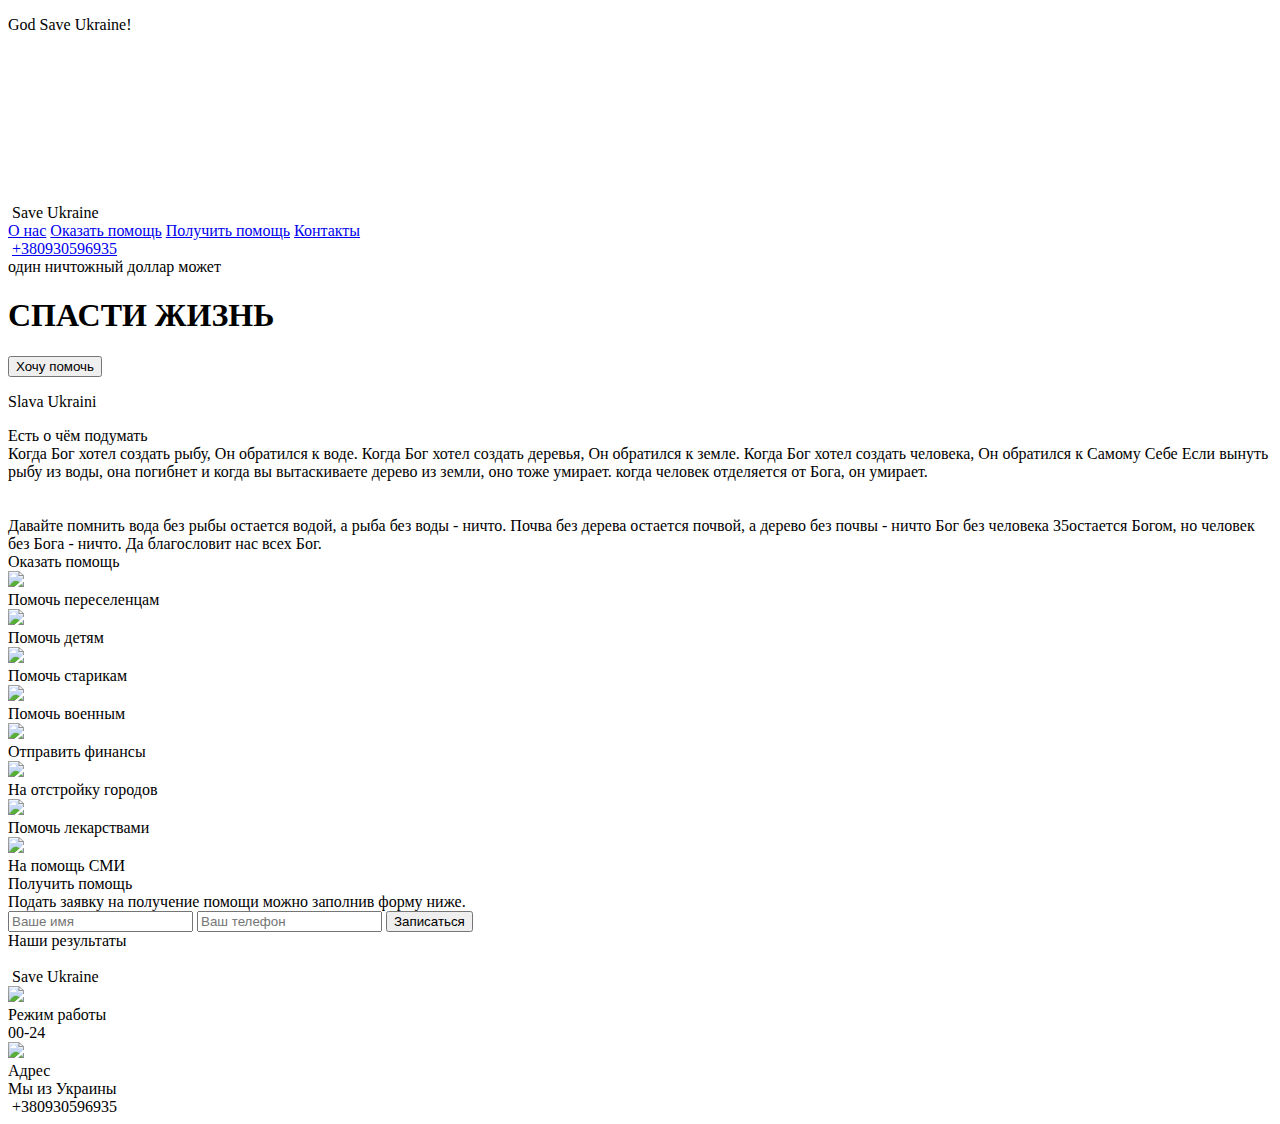
==== index2.html @ a7064a86 "Add files via upload" ====
<!DOCTYPE html>
<html lang="en" dir="ltr">
<head>
    <meta charset="utf-8">
    <link rel="stylesheet" href="css2/master2.css">
    <title>save-ukraine</title>
</head>
<body>
<div class="rectangle">
    <p class="par1">
        God Save Ukraine!
    </p>
</div>
<div id="main">
    <div class="video-media">
        <video class="video" src="img/171124_H1_005.mp4" autoplay muted loop ></video>
    </div>

    <div id="main-container">
        <div id="main-header">
            <div id="main-header-logo">
                <img src="img/logo.png" alt="">
                <span>Save Ukraine</span>
            </div>
            <div id="main-header-menu">
                <a href="#" class="menu-design">О нас</a>
                <a href="#" class="menu-design">Оказать помощь</a>
                <a href="#" class="menu-design">Получить помощь</a>
                <a href="#" class="menu-design">Контакты</a>
            </div>

            <div id="main-header-phone">
                <img src="img/tel.png" alt="">
                <span> <a href="tel:+380930596935">+380930596935</a></span>
            </div>
        </div>
        <div id="main-content">
            <span id="main-items"> один ничтожный доллар может </span>
            <h1 id="main-title">СПАСТИ ЖИЗНЬ</h1>
        </div>
        <button id="main-button"> Хочу помочь</button>
    </div>
    <div class="circle">
        <p id="slava-ukraini">Slava Ukraini</p>
    </div>
</div>




<div id="about">
    <div id="about-container">
        <div class="about-item">
            <div class="header" id="about-header">Есть о чём подумать</div>
            <div class="about-text"> Когда Бог хотел создать рыбу, Он обратился к воде.
                Когда Бог хотел создать деревья, Он обратился к земле.
                Когда Бог хотел создать человека, Он обратился к Самому Себе
                Если вынуть рыбу из воды, она погибнет и когда вы вытаскиваете дерево из земли, оно тоже умирает.
                когда человек отделяется от Бога, он умирает.
            </div>
        </div>
        <div class="about-item">
            <div class="about-item-image">
                <img src="img/about1.png" alt="">
            </div>
        </div>
        <div class="about-item">
            <div class="about-item-image">
                <img src="img/about3.png" alt="">
            </div>
        </div>
        <div class="about-item">
            <div class="about-text"> Давайте помнить вода без рыбы остается водой, а рыба без воды - ничто.
                Почва без дерева остается почвой, а дерево без почвы - ничто
                Бог без человека 35остается Богом, но человек без Бога - ничто.
                Да благословит нас всех Бог.
            </div>
        </div>
    </div>
</div>

<div id="services">
    <div id="services-container">
        <div id="services-title" class="header"> Оказать помощь</div>
        <div id="service-items">
            <div class="service-items">
                <div class="service-item-image"><img src="img/ser1.png"></div>
                <div class="service-item-text">Помочь переселенцам</div>
            </div>
            <div class="service-items-bg">
                <div class="service-item-image"><img src="img/ser2.png"></div>
                <div class="service-item-text">Помочь детям</div>
            </div>
            <div class="service-items">
                <div class="service-item-image"><img src="img/ser3.png"></div>
                <div class="service-item-text">Помочь старикам</div>
            </div>
            <div class="service-items-bg">
                <div class="service-item-image"><img src="img/ser4.png"></div>
                <div class="service-item-text">Помочь военным</div>
            </div>
            <div class="service-items-bg">
                <div class="service-item-image"><img src="img/ser5.png"></div>
                <div class="service-item-text">Отправить финансы</div>
            </div>
            <div class="service-items">
                <div class="service-item-image"><img src="img/ser6.png"></div>
                <div class="service-item-text">На отстройку городов</div>
            </div>
            <div class="service-items-bg">
                <div class="service-item-image"><img src="img/ser7.png"></div>
                <div class="service-item-text">Помочь лекарствами</div>
            </div>
            <div class="service-items">
                <div class="service-item-image"><img src="img/ser8.png">
                </div>
                <div class="service-item-text">На помощь СМИ
                </div>
            </div>
        </div>
    </div>
</div>
<div id="reserve">
    <div id="reserve-container">
        <div id="reserve-title" class="header">Получить помощь</div>
        <div id="reserve-description"> Подать заявку на получение помощи можно заполнив форму ниже.</div>
        <form action="" id="reserve-forma">
            <input type=".." placeholder="Ваше имя">
            <input type=".." placeholder="Ваш телефон">
            <button class="button">Записаться</button>
        </form>
    </div>
</div>
<div id="foto">
    <div id="foto-container">
        <div id="foto-title" class="header">Наши результаты</div>
        <div id="foto-images">
            <img src="img/foto1.png" alt="">
            <img src="img/foto5.png" alt="">
            <img src="img/foto3.png" alt="">
            <img src="img/foto4.png" alt="">
        </div>
    </div>
</div>
<div id="footer">
    <div id="footer-container">
        <div id="footer-header">
            <div id="footer-header-logo">
                <img src="img/logo2.png" alt="">
                <span>Save Ukraine</span>
            </div>
        </div>
            <div id="footer-time">
                <div id=footer-time-image>
                    <img src="img/png-clock.png">
                </div>
                <div id="footer-time-text">
                    <div id="footer-time-text-title">Режим работы</div>
                    <div id="footer-time-text-descrip">00-24</div>
                </div>
            </div>
        <div id="footer-adress">
            <div id=footer-adress-image>
                <img src="img/png-adres.png">
            </div>
            <div id="footer-adress-text">
                <div id="footer-adress-text-title">Адрес</div>
                <div id="footer-adress-text-descrip">Мы из Украины</div>
            </div>
        </div>
            <div id="footer-header-phone">
                <img src="img/tel2.png" alt="">
                <span>+380930596935</span>
            </div>
    </div>
</div>
</body>
</html>
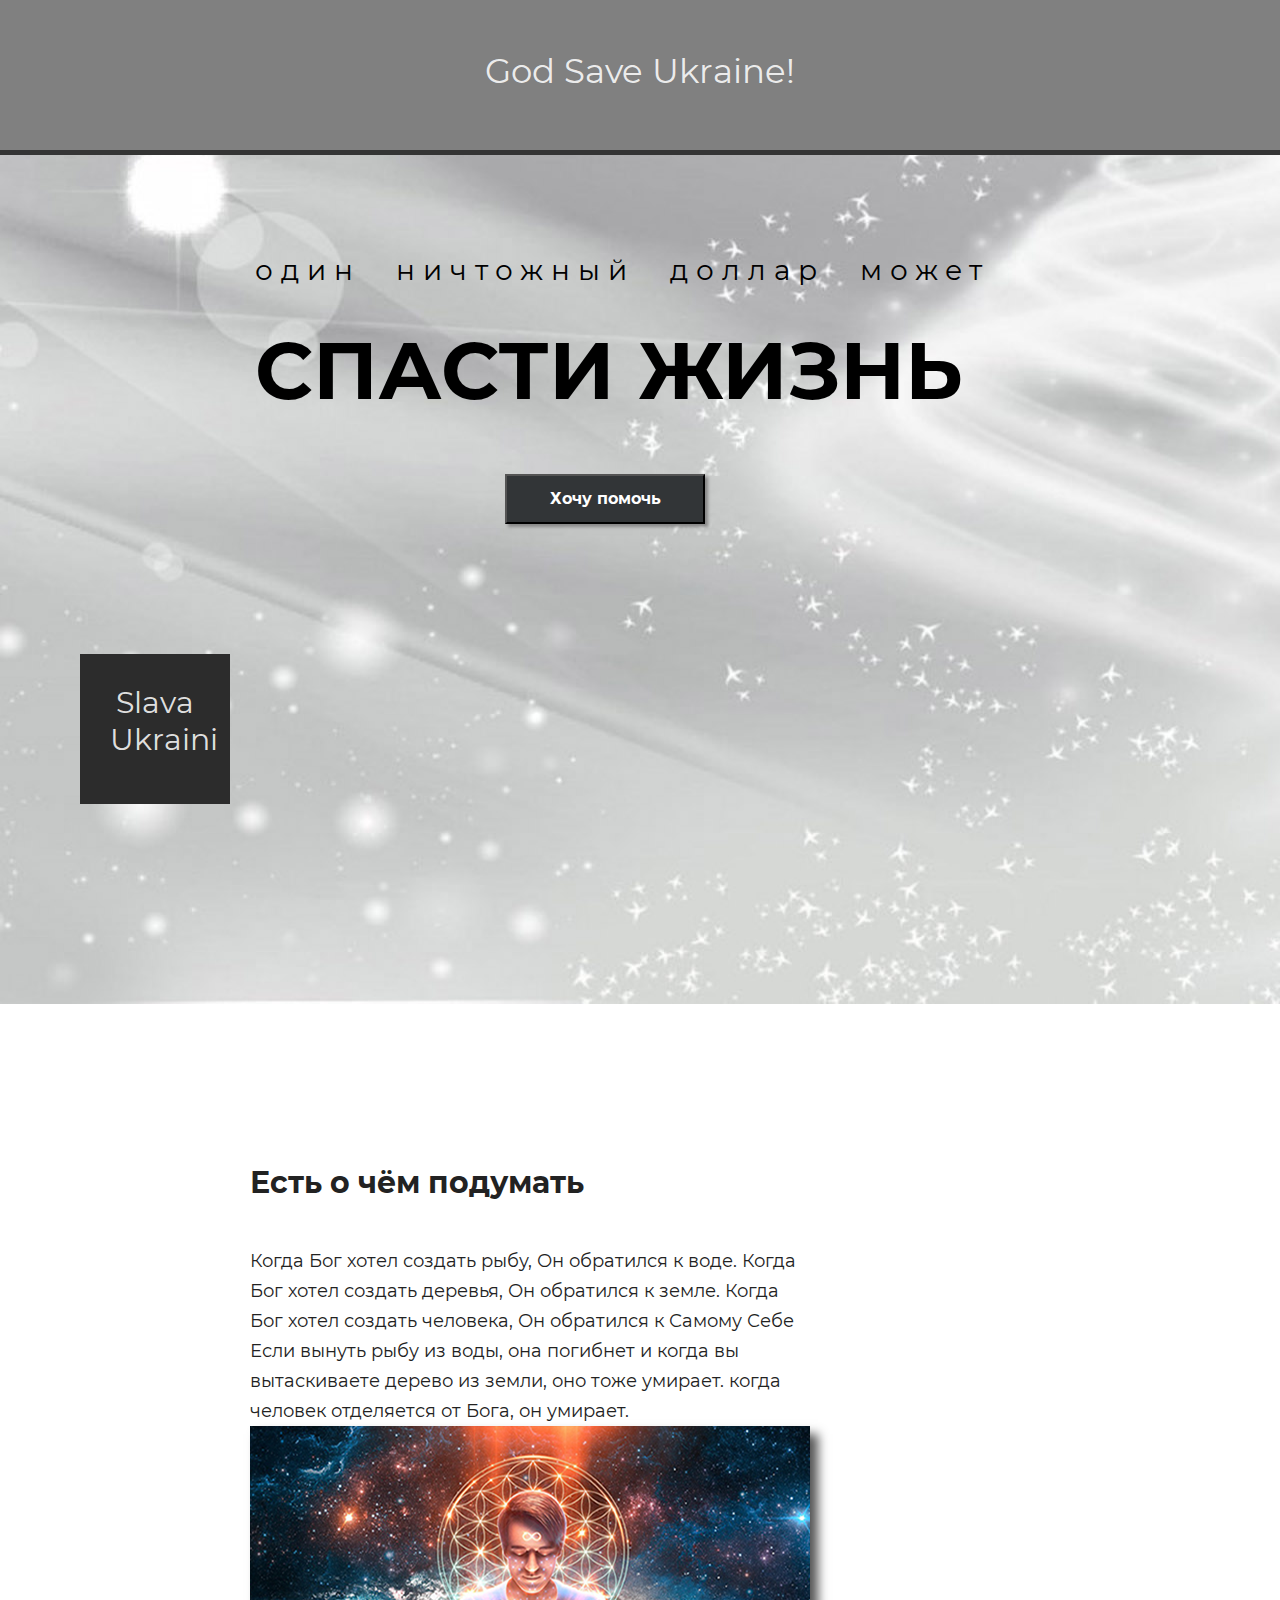
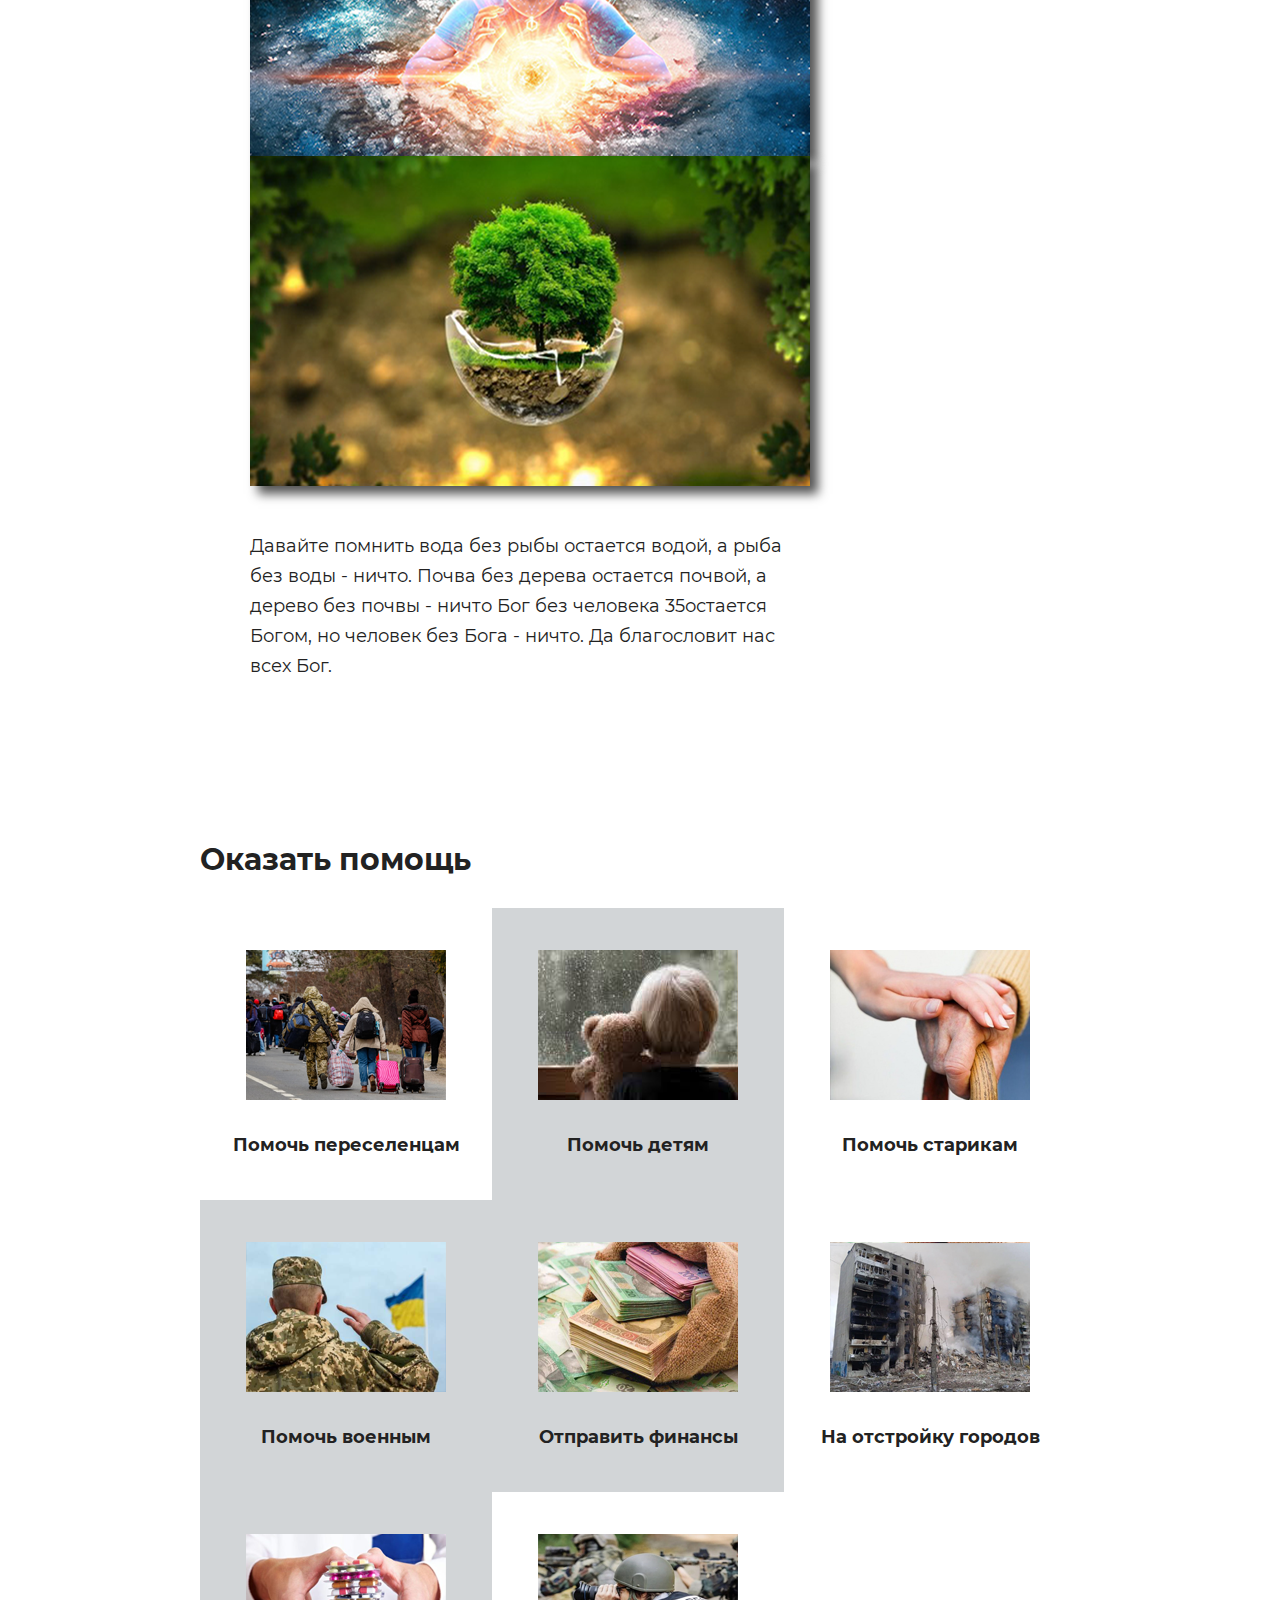
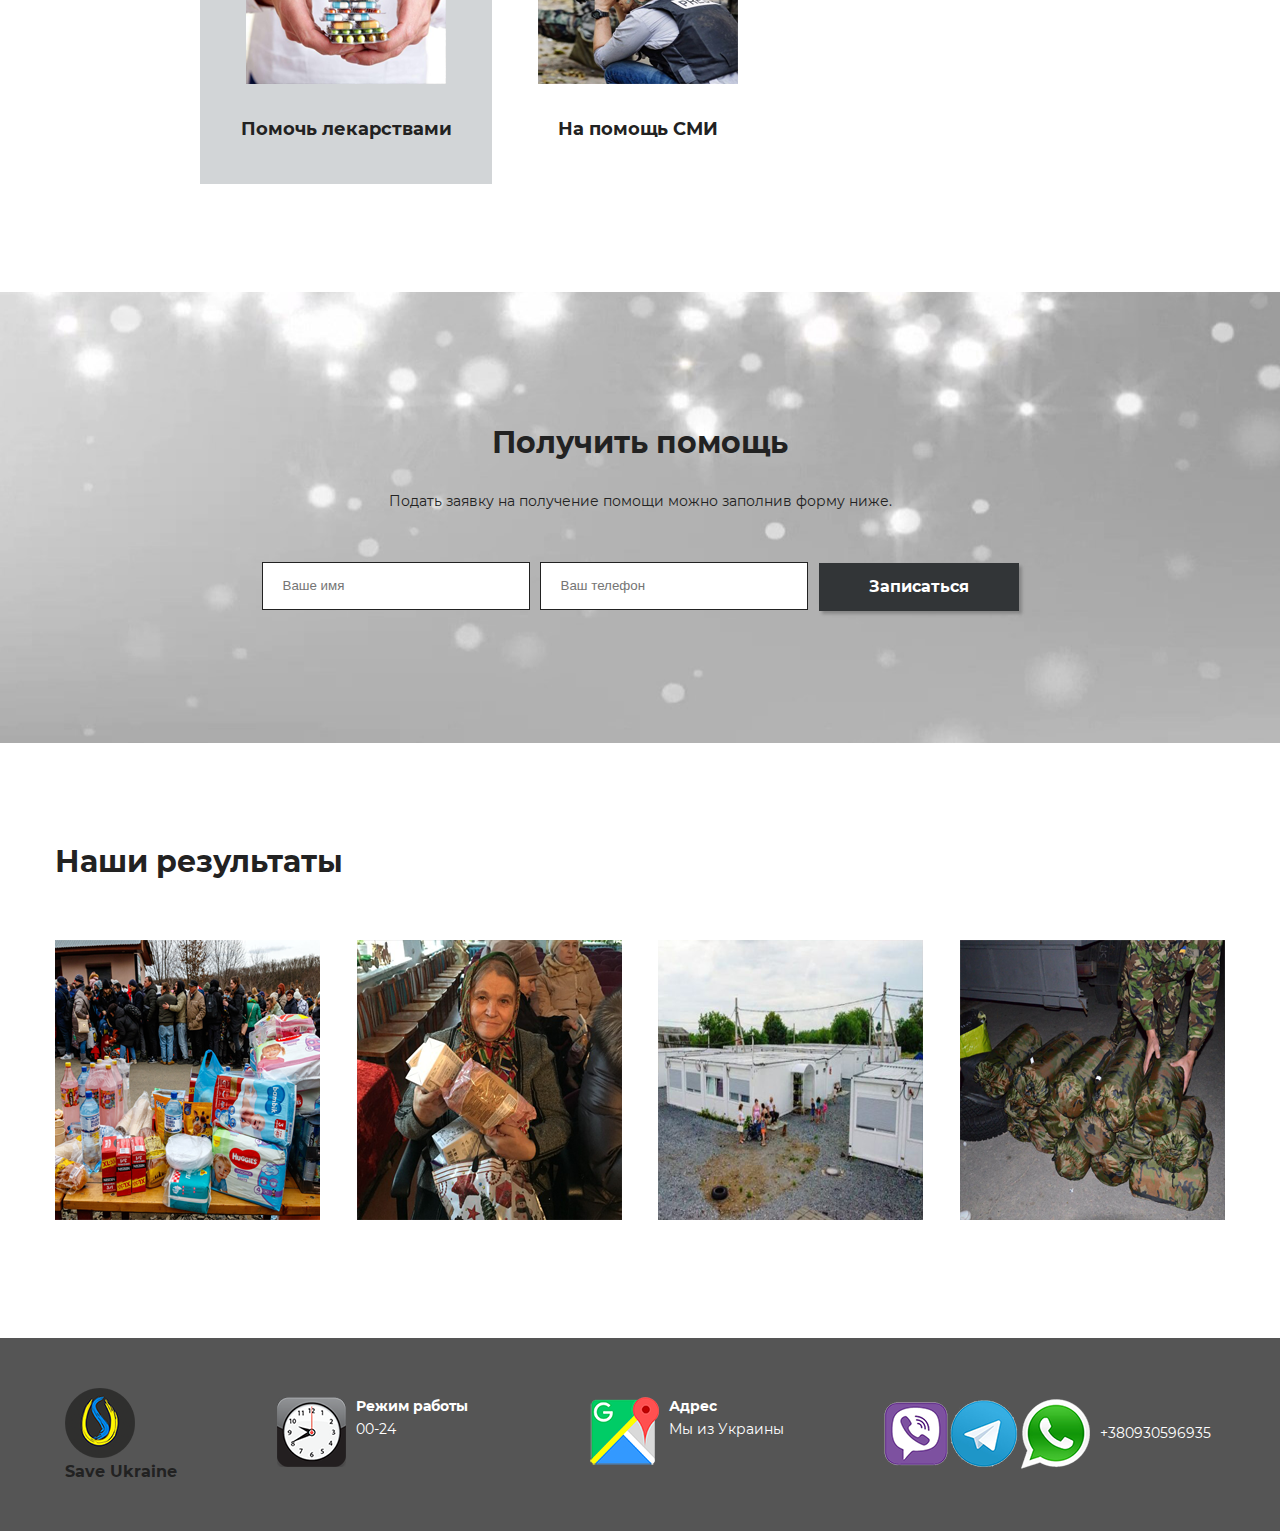
==== commit 8b1f220e: "123" ====
--- a/index2.html
+++ b/index2.html
@@ -12,10 +12,6 @@
     </p>
 </div>
 <div id="main">
-    <div class="video-media">
-        <video class="video" src="img/171124_H1_005.mp4" autoplay muted loop ></video>
-    </div>
-
     <div id="main-container">
         <div id="main-header">
             <div id="main-header-logo">
--- a/css2/master2.css
+++ b/css2/master2.css
@@ -0,0 +1,413 @@
+@font-face {
+  font-family: Monserrat;
+  src: url("../fonts/Montserrat-Regular.ttf");
+}
+@font-face {
+  font-family: Monserrat-Bold;
+  src: url("../fonts/Montserrat-Bold.ttf");
+}
+
+body {
+  margin: 0;
+  padding: 0;
+  font-family: Monserrat, sans-serif;
+}
+.rectangle {
+  width: 100%;
+  height: 150px;
+  background-color:grey;
+  border-bottom: 5px solid rgb(52, 52, 52);
+
+  position: absolute;
+  top: -150px;
+  transition: top 0.5s ease-in;
+  animation: render 3s ease-in-out infinite;
+}
+
+.rectangle:hover {
+  top: 0;
+}
+
+.par1{
+  font-size: 34px;
+  color:rgba(255, 255, 255, 0.87);
+  text-align: center;
+  margin: 50px;
+}
+
+@keyframes render {
+  0% {background-color:grey;}
+  50% {background-color: rgb(80, 181, 252);
+  }
+  100% {background-color:grey;}
+}
+
+#main {
+  background:url("../img/bg.jpg");
+  background-size: 1920px 100%;
+  background-position:center;
+}
+
+#main-container {
+  max-width: 1170px;
+  margin: 0 auto;
+}
+
+#main-header{
+  display: flex;
+  align-items: center;
+  padding-top: 43px;
+}
+
+#main-header-logo span {
+  font-size: 18px;
+  color: #222222;
+  margin-left: 10px;
+
+}
+
+#main-header-logo span,#main-header-logo img {
+  vertical-align:middle;
+}
+
+#main-header-menu {
+  margin-left: 90px;
+}
+
+#main-header-menu a.menu-design {
+  font-size: 14px;
+  color: #222222;
+  font-family: Monserrat-Bold, sans-serif;
+  margin-right: 20px;
+  padding: 5px 10px;
+  text-decoration: none;
+}
+
+#main-header-menu a.menu-design:hover{
+  border-bottom: 2px solid #222222;
+}
+
+#main-header-phone{
+  margin-left: 65px;
+}
+
+#main-header-phone span a {
+  font-size: 18px;
+  color: black;
+  margin-right: 5px;
+}
+
+#main-header-phone span,#main-header-phone img {
+  vertical-align:middle;
+}
+
+#main-content{
+  margin-top: 180px;
+  margin-left: 200px;
+}
+
+
+#main-title{
+  font-size: 80px;
+  color: black;
+  font-family: Monserrat-Bold, sans-serif;
+  margin-top: 35px;
+}
+
+#main-items{
+  font-size: 28px;
+  letter-spacing: 8px;
+  word-spacing: 20px;
+}
+
+#main-button{
+  background: #323537;
+  width:200px;
+  height: 50px;
+  box-shadow:3px 3px 3px #888888;
+  margin-left:450px;
+  margin-top: 1px;
+  font-family: Monserrat-Bold, sans-serif;
+  color: white;
+  font-size: 16px;
+  margin-bottom: 300px;
+}
+
+.button{
+  background: #323537;
+  border: 1px solid #323537;
+  width:200px;
+  height: 50px;
+  box-shadow:3px 3px 3px #888888;
+  margin-left:300px;
+  margin-top: 1px;
+  font-family: Monserrat-Bold, sans-serif;
+  color: white;
+  font-size: 16px;}
+
+.circle {
+  width: 150px;
+  height: 150px;
+  background-color:rgb(44, 44, 44);
+  position:relative;
+  top: -200px;
+  right: -80px;
+
+  animation: render1 18s ease-in-out infinite;}
+
+@keyframes render1 {
+  0% {top: -200px; right: -80px;
+    background-color:rgb(44, 44, 44);}
+
+  25% {top: -200px; right: -1200px;
+    background-color: rgb(78, 143, 232);
+    border-radius: 50%;}
+
+  50% {
+    top: -100px;
+    right: -1200px;
+    background-color: rgb(225, 172, 0);
+    border-radius: 100%;}
+
+  75% {
+    top: -100px; right: -80px;
+    background-color: rgb(131, 185, 255);
+    border-radius: 50%;}
+}
+
+#slava-ukraini {
+  font-size: 30px;
+  color:rgba(255, 255, 255, 0.87);
+  text-align:center;
+  padding: 30px;}
+
+
+.header {
+  font-size: 30px;
+  font-family: Monserrat-Bold, sans-serif;
+  color: #222222;
+}
+
+#about{
+  margin-top: 160px;
+  margin-bottom: 160px;
+}
+
+#about-container{
+  max-width: 1170px;
+margin-left: 250px;
+  display: flex;
+  flex-wrap: wrap;
+  justify-content: space-between;
+
+}
+#about-container .about-item {
+
+  max-width: 560px;
+
+
+
+}
+#about-header{
+  margin-bottom: 40px;
+  color: #222222;
+
+}
+
+#about-container .about-item .about-text {
+  font-size: 18px;
+  color: #222222;
+  line-height:30px;
+  margin-top: 45px;
+}
+
+#about-container .about-item .about-item-image{
+  max-height:330px;
+  box-shadow: 8px 8px 10px #555555;
+}
+
+#services {
+  margin-bottom: 108px;
+}
+
+#services-container {
+  max-width: 1170px;
+  margin: 0;
+  margin-left: 200px;
+}
+
+#services-title {
+  margin-bottom: 30px;
+  margin-left: 0;
+}
+
+#service-items {
+  display: flex;
+  flex-wrap: wrap;
+}
+
+#service-items .service-items {
+  width: 292px;
+  height: 292px;
+  display: flex;
+  justify-content: center;
+  align-items: center;
+  flex-direction: column;
+}
+
+#service-items .service-items-bg {
+  width: 292px;
+  height: 292px;
+  display: flex;
+  justify-content: center;
+  align-items: center;
+  flex-direction: column;
+}
+
+#service-items .service-items-bg {
+  background: #d2d5d7;
+}
+
+#service-items .service-items .service-item-text {
+  font-size: 18px;
+  color: #222222;
+  font-family: Monserrat-Bold, sans-serif;
+  line-height: 23px;
+  text-align: center;
+  margin-top: 30px;
+}
+
+#service-items .service-items-bg .service-item-text {
+  font-size: 18px;
+  color: #222222;
+  font-family: Monserrat-Bold, sans-serif;
+  line-height: 23px;
+  text-align: center;
+  margin-top: 30px;
+}
+
+.service-items a.service-item-text:hover{
+  border-bottom: 1px solid #222222;
+}
+
+#reserve{
+  background-image:url("../img/bg-forma.png");
+  background-size: 1920px 500px;
+  background-position: center;
+  padding-top: 132px;
+  padding-bottom: 132px;
+}
+
+#reserve-container {
+  max-width: 1170px;
+  margin: 0 auto;
+}
+#reserve-title {
+  margin-bottom: 30px;
+  text-align: center;
+}
+#reserve-description {
+  font-size: 14px;
+  color: #222222;
+  line-height: 21px;
+  text-align: center;
+  max-width: 530px;
+  margin: 0 auto;
+}
+#reserve-forma{
+  margin-top: 50px;
+
+}
+#reserve-forma input{
+  width: 268px;
+  height: 48px;
+  background-color: white;
+  border-style: solid;
+  border-width: 1px;
+  border-color: #222222;
+  padding: 20px;
+  box-sizing: border-box;
+  margin-right: 10px;
+}
+
+#reserve-forma button{
+  height: 48px;
+  margin-left: 1px;
+}
+
+#reserve-forma {
+  display: flex;
+  justify-content: center;
+}
+
+#foto {
+  margin-top: 100px;
+  margin-bottom: 118px;
+}
+
+#foto-container {
+  max-width: 1170px;
+  margin: 0 auto;
+}
+
+#foto-title {
+  margin-bottom: 60px;
+}
+
+#foto-images {
+  display: flex;
+  justify-content: space-between;
+  align-items: center;
+}
+
+#footer {
+  background: #555555;
+}
+
+#footer-container {
+  max-width: 1170px;
+  margin: 0 auto;
+  padding: 50px 0;
+  display: flex;
+  align-items: center;
+}
+
+#footer-time, #footer-adress, #footer-header-phone {
+  display: flex;
+  margin-left: 100px;
+}
+
+#footer-header-logo {
+  margin-left: 10px;}
+
+#footer-header-logo span {
+  font-size: 16px;
+  color: #222222;
+  font-family: Monserrat-Bold, sans-serif;
+  display: flex;}
+
+
+#footer-adress-image {
+  margin-left: 20px;
+}
+
+#footer-time-text-title, #footer-adress-text-title {
+  font-size: 14px;
+  font-family: Monserrat-Bold, sans-serif;
+  color: white;
+  margin-left: 10px;
+}
+
+#footer-time-text-descrip, #footer-adress-text-descrip {
+  font-size: 14px;
+  color: white;
+  margin-top: 5px;
+  margin-left: 10px;
+}
+
+#footer-header-phone span {
+  font-size: 14px;
+  color: white;
+  margin-top: 25px;
+  margin-left: 10px;
+}
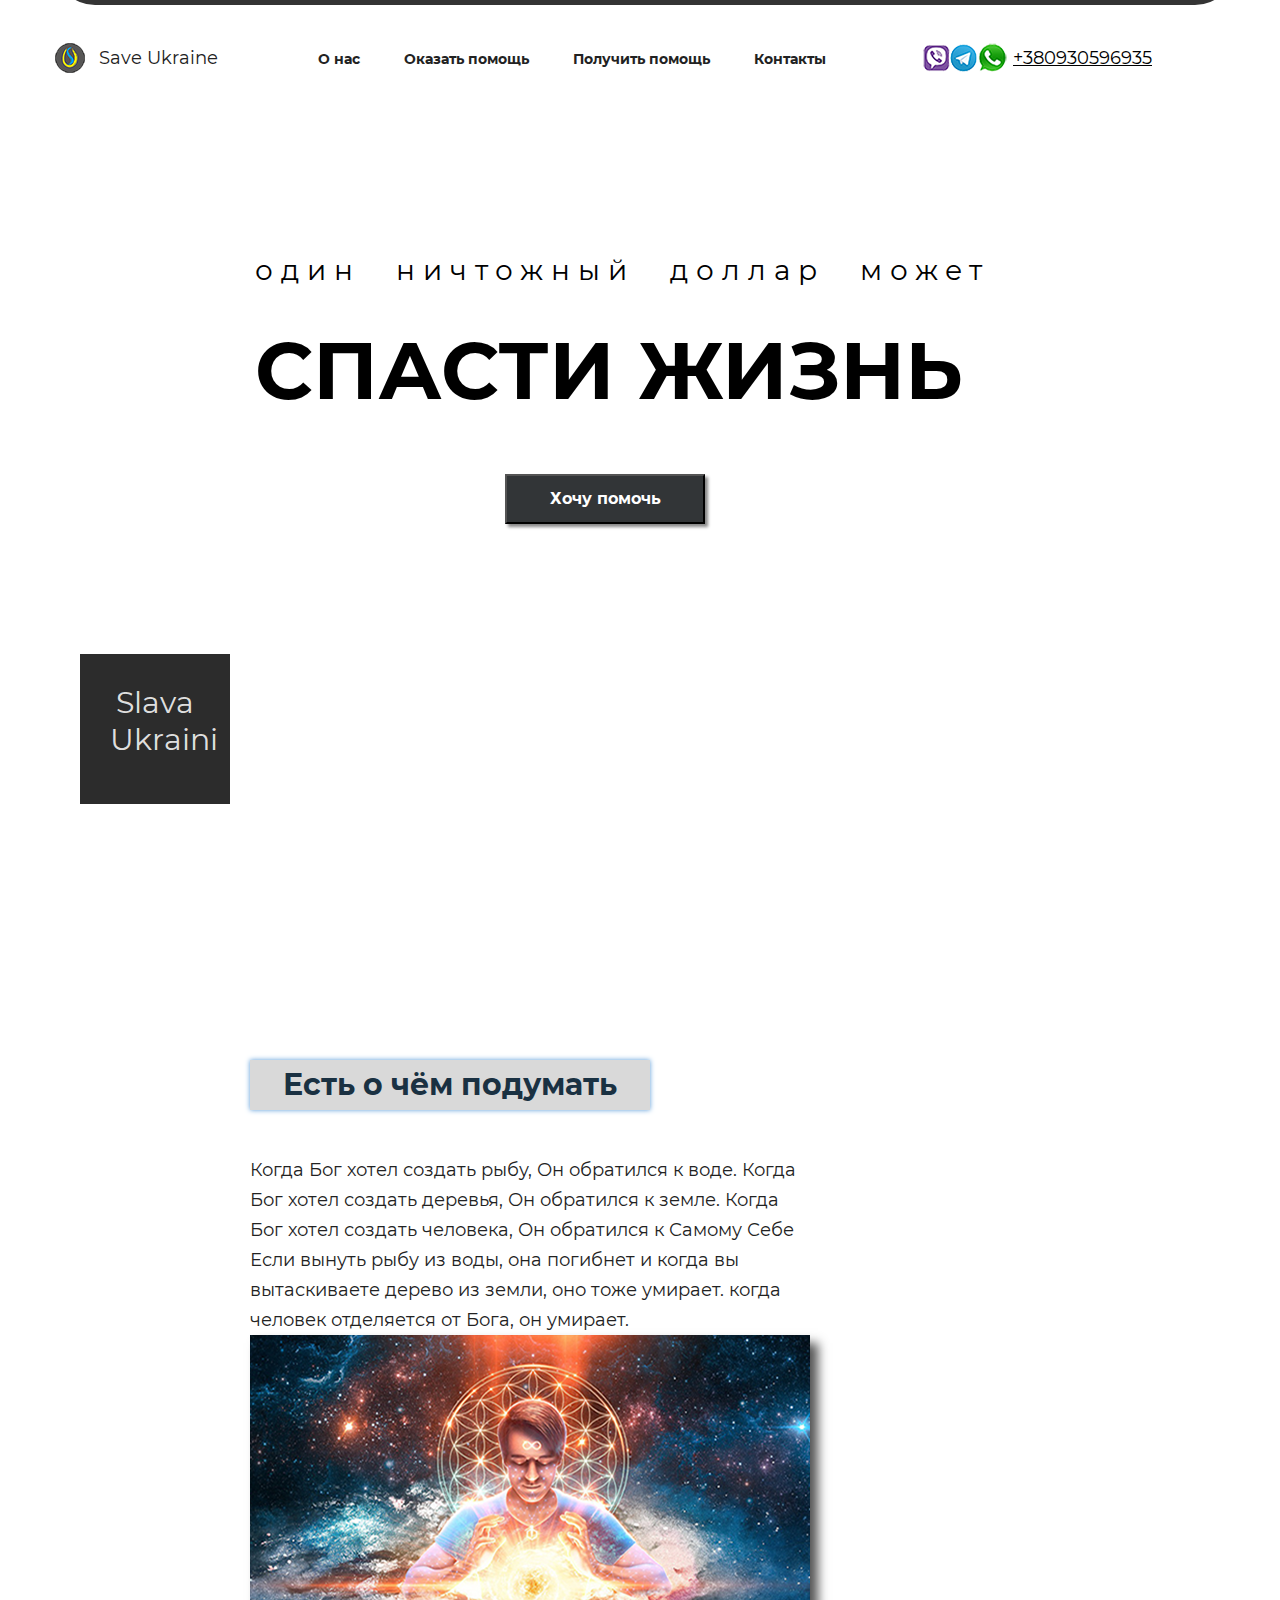
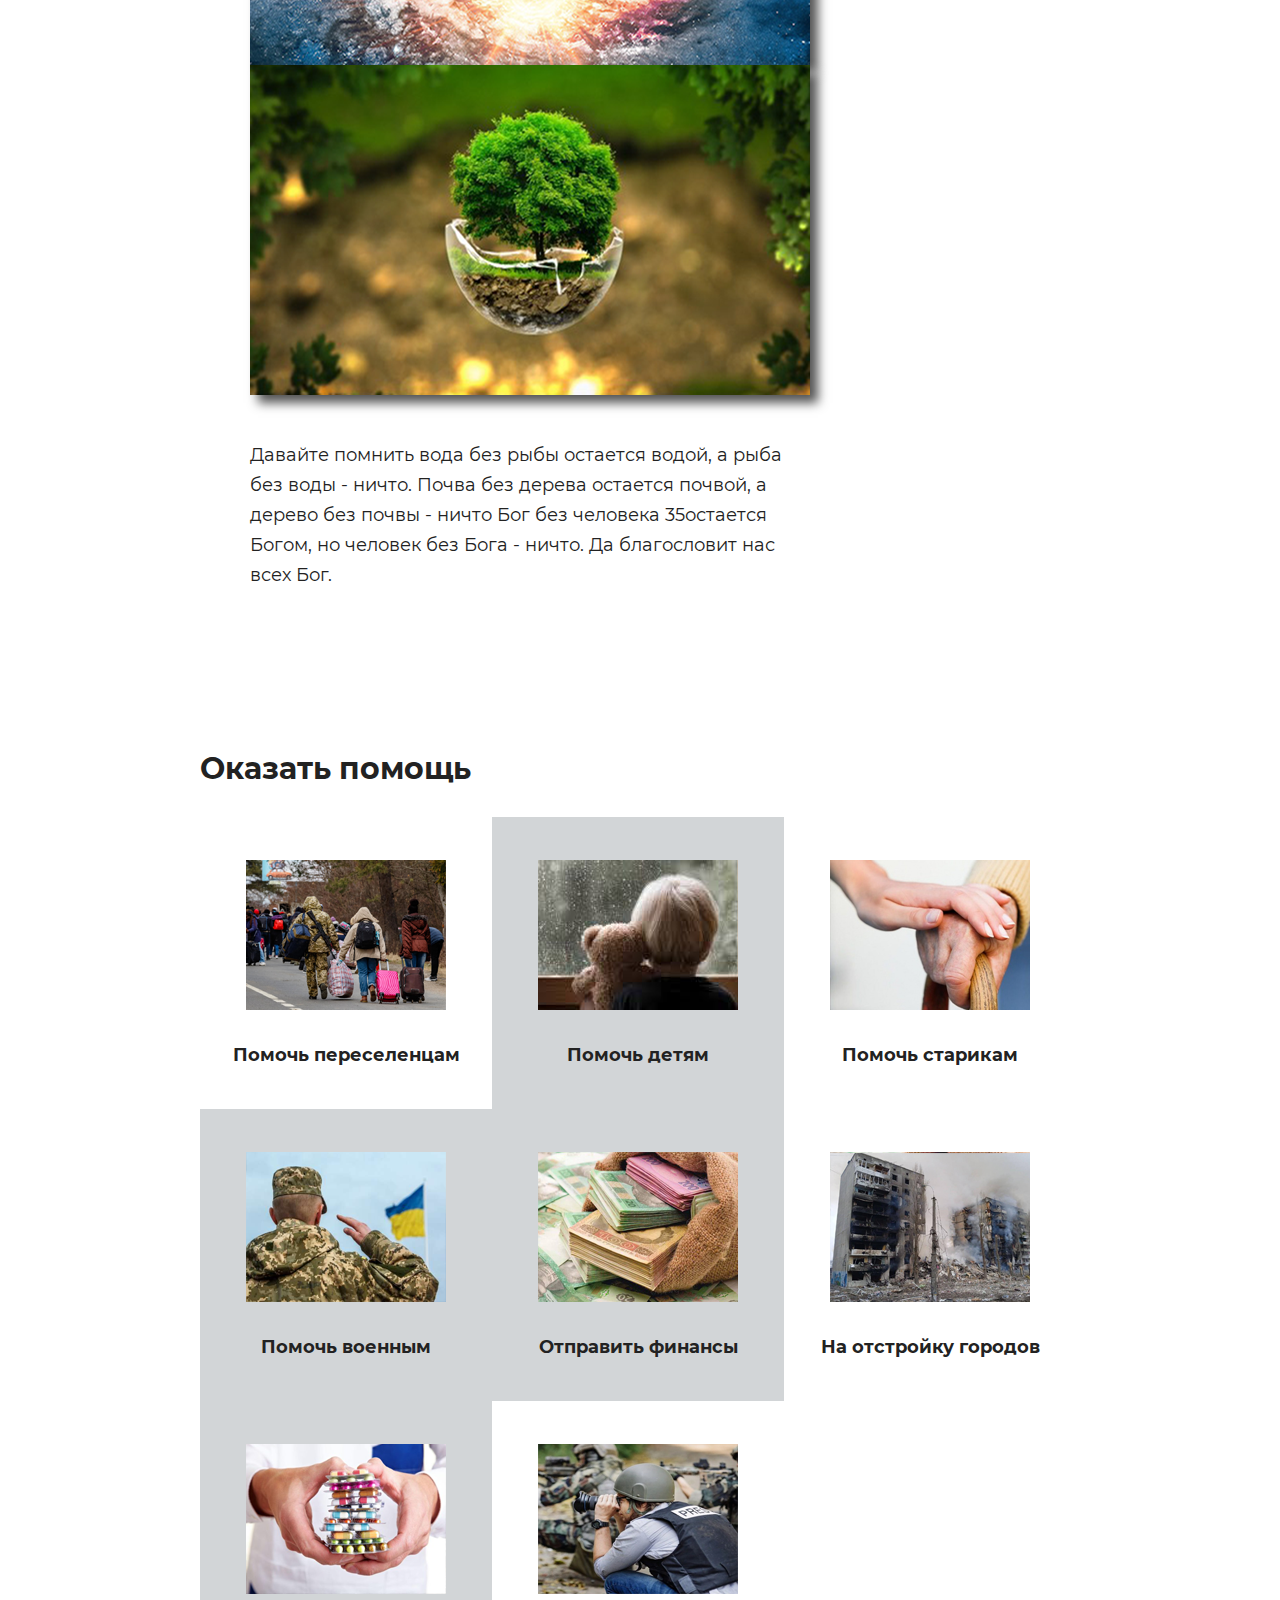
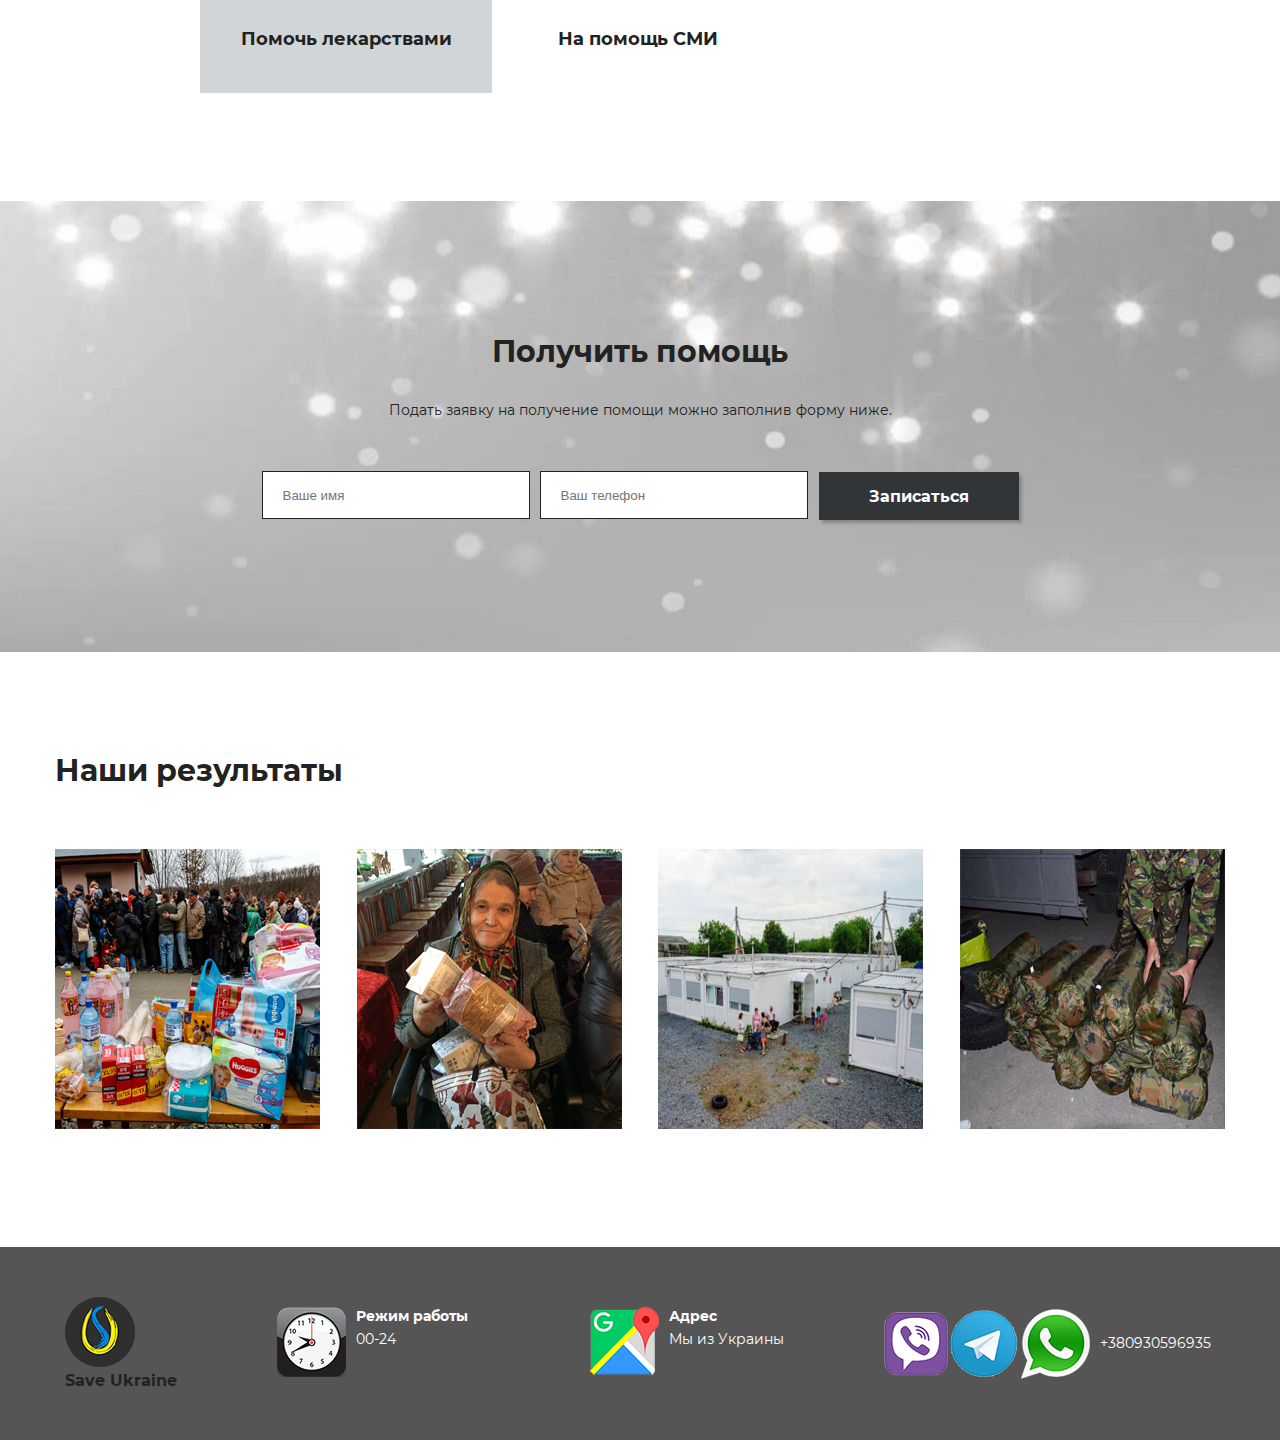
==== commit 97d57cea: "555" ====
--- a/index2.html
+++ b/index2.html
@@ -1,174 +1,187 @@
-<!DOCTYPE html>
-<html lang="en" dir="ltr">
-<head>
-    <meta charset="utf-8">
-    <link rel="stylesheet" href="css2/master2.css">
-    <title>save-ukraine</title>
-</head>
-<body>
-<div class="rectangle">
-    <p class="par1">
-        God Save Ukraine!
-    </p>
-</div>
-<div id="main">
-    <div id="main-container">
-        <div id="main-header">
-            <div id="main-header-logo">
-                <img src="img/logo.png" alt="">
-                <span>Save Ukraine</span>
-            </div>
-            <div id="main-header-menu">
-                <a href="#" class="menu-design">О нас</a>
-                <a href="#" class="menu-design">Оказать помощь</a>
-                <a href="#" class="menu-design">Получить помощь</a>
-                <a href="#" class="menu-design">Контакты</a>
-            </div>
-
-            <div id="main-header-phone">
-                <img src="img/tel.png" alt="">
-                <span> <a href="tel:+380930596935">+380930596935</a></span>
-            </div>
-        </div>
-        <div id="main-content">
-            <span id="main-items"> один ничтожный доллар может </span>
-            <h1 id="main-title">СПАСТИ ЖИЗНЬ</h1>
-        </div>
-        <button id="main-button"> Хочу помочь</button>
-    </div>
-    <div class="circle">
-        <p id="slava-ukraini">Slava Ukraini</p>
-    </div>
-</div>
-
-
-
-
-<div id="about">
-    <div id="about-container">
-        <div class="about-item">
-            <div class="header" id="about-header">Есть о чём подумать</div>
-            <div class="about-text"> Когда Бог хотел создать рыбу, Он обратился к воде.
-                Когда Бог хотел создать деревья, Он обратился к земле.
-                Когда Бог хотел создать человека, Он обратился к Самому Себе
-                Если вынуть рыбу из воды, она погибнет и когда вы вытаскиваете дерево из земли, оно тоже умирает.
-                когда человек отделяется от Бога, он умирает.
-            </div>
-        </div>
-        <div class="about-item">
-            <div class="about-item-image">
-                <img src="img/about1.png" alt="">
-            </div>
-        </div>
-        <div class="about-item">
-            <div class="about-item-image">
-                <img src="img/about3.png" alt="">
-            </div>
-        </div>
-        <div class="about-item">
-            <div class="about-text"> Давайте помнить вода без рыбы остается водой, а рыба без воды - ничто.
-                Почва без дерева остается почвой, а дерево без почвы - ничто
-                Бог без человека 35остается Богом, но человек без Бога - ничто.
-                Да благословит нас всех Бог.
-            </div>
-        </div>
-    </div>
-</div>
-
-<div id="services">
-    <div id="services-container">
-        <div id="services-title" class="header"> Оказать помощь</div>
-        <div id="service-items">
-            <div class="service-items">
-                <div class="service-item-image"><img src="img/ser1.png"></div>
-                <div class="service-item-text">Помочь переселенцам</div>
-            </div>
-            <div class="service-items-bg">
-                <div class="service-item-image"><img src="img/ser2.png"></div>
-                <div class="service-item-text">Помочь детям</div>
-            </div>
-            <div class="service-items">
-                <div class="service-item-image"><img src="img/ser3.png"></div>
-                <div class="service-item-text">Помочь старикам</div>
-            </div>
-            <div class="service-items-bg">
-                <div class="service-item-image"><img src="img/ser4.png"></div>
-                <div class="service-item-text">Помочь военным</div>
-            </div>
-            <div class="service-items-bg">
-                <div class="service-item-image"><img src="img/ser5.png"></div>
-                <div class="service-item-text">Отправить финансы</div>
-            </div>
-            <div class="service-items">
-                <div class="service-item-image"><img src="img/ser6.png"></div>
-                <div class="service-item-text">На отстройку городов</div>
-            </div>
-            <div class="service-items-bg">
-                <div class="service-item-image"><img src="img/ser7.png"></div>
-                <div class="service-item-text">Помочь лекарствами</div>
-            </div>
-            <div class="service-items">
-                <div class="service-item-image"><img src="img/ser8.png">
-                </div>
-                <div class="service-item-text">На помощь СМИ
-                </div>
-            </div>
-        </div>
-    </div>
-</div>
-<div id="reserve">
-    <div id="reserve-container">
-        <div id="reserve-title" class="header">Получить помощь</div>
-        <div id="reserve-description"> Подать заявку на получение помощи можно заполнив форму ниже.</div>
-        <form action="" id="reserve-forma">
-            <input type=".." placeholder="Ваше имя">
-            <input type=".." placeholder="Ваш телефон">
-            <button class="button">Записаться</button>
-        </form>
-    </div>
-</div>
-<div id="foto">
-    <div id="foto-container">
-        <div id="foto-title" class="header">Наши результаты</div>
-        <div id="foto-images">
-            <img src="img/foto1.png" alt="">
-            <img src="img/foto5.png" alt="">
-            <img src="img/foto3.png" alt="">
-            <img src="img/foto4.png" alt="">
-        </div>
-    </div>
-</div>
-<div id="footer">
-    <div id="footer-container">
-        <div id="footer-header">
-            <div id="footer-header-logo">
-                <img src="img/logo2.png" alt="">
-                <span>Save Ukraine</span>
-            </div>
-        </div>
-            <div id="footer-time">
-                <div id=footer-time-image>
-                    <img src="img/png-clock.png">
-                </div>
-                <div id="footer-time-text">
-                    <div id="footer-time-text-title">Режим работы</div>
-                    <div id="footer-time-text-descrip">00-24</div>
-                </div>
-            </div>
-        <div id="footer-adress">
-            <div id=footer-adress-image>
-                <img src="img/png-adres.png">
-            </div>
-            <div id="footer-adress-text">
-                <div id="footer-adress-text-title">Адрес</div>
-                <div id="footer-adress-text-descrip">Мы из Украины</div>
-            </div>
-        </div>
-            <div id="footer-header-phone">
-                <img src="img/tel2.png" alt="">
-                <span>+380930596935</span>
-            </div>
-    </div>
-</div>
-</body>
-</html>
+<!DOCTYPE html>
+<html lang="en" dir="ltr">
+<head>
+    <meta charset="utf-8">
+    <link rel="stylesheet" href="css2/master2.css">
+    <title>save-ukraine</title>
+</head>
+<body>
+<section>
+    <video id="video" src="img/171124_H1_005.mp4" autoplay muted loop >
+    </video>
+
+
+
+    <div id="main-container">
+
+        <div class="rectangle">
+            <p class="par1">
+                God Save Ukraine!
+            </p>
+        </div>
+        <div id="main-header">
+            <div id="main-header-logo">
+                <img src="img/logo.png" alt="..">
+                <span>Save Ukraine</span>
+            </div>
+            <div id="main-header-menu">
+                <a href="#" class="menu-design">О нас</a>
+                <a href="#" class="menu-design">Оказать помощь</a>
+                <a href="#" class="menu-design">Получить помощь</a>
+                <a href="#" class="menu-design">Контакты</a>
+            </div>
+
+            <div id="main-header-phone">
+                <img src="img/tel.png" alt="user">
+                <span> <a href="tel:+380930596935">+380930596935</a></span>
+            </div>
+        </div>
+        <div id="main-content">
+            <span id="main-items"> один ничтожный доллар может </span>
+            <h1 id="main-title">СПАСТИ ЖИЗНЬ</h1>
+        </div>
+        <button id="main-button"> Хочу помочь</button>
+    </div>
+    <div class="circle">
+        <p id="slava-ukraini">Slava Ukraini</p>
+    </div>
+
+</section>
+
+
+
+
+<div id="about">
+    <div id="about-container">
+        <div class="about-item">
+            <div class="header" id="about-header">
+                <div class="about-box">
+                    <div class="about-text-box">Есть о чём подумать</div>
+                    <div class="about-text-box">Прочитай внимательно</div>
+                    <div class="about-text-box">Сделай вывод</div>
+                </div>
+            </div>
+            <div class="about-text"> Когда Бог хотел создать рыбу, Он обратился к воде.
+                Когда Бог хотел создать деревья, Он обратился к земле.
+                Когда Бог хотел создать человека, Он обратился к Самому Себе
+                Если вынуть рыбу из воды, она погибнет и когда вы вытаскиваете дерево из земли, оно тоже умирает.
+                когда человек отделяется от Бога, он умирает.
+            </div>
+        </div>
+        <div class="about-item">
+            <div class="about-item-image">
+                <img src="img/about1.png" alt="">
+            </div>
+        </div>
+        <div class="about-item">
+            <div class="about-item-image">
+                <img src="img/about3.png" alt="">
+            </div>
+        </div>
+        <div class="about-item">
+            <div class="about-text"> Давайте помнить вода без рыбы остается водой, а рыба без воды - ничто.
+                Почва без дерева остается почвой, а дерево без почвы - ничто
+                Бог без человека 35остается Богом, но человек без Бога - ничто.
+                Да благословит нас всех Бог.
+            </div>
+        </div>
+    </div>
+</div>
+
+<div id="services">
+    <div id="services-container">
+        <div id="services-title" class="header"> Оказать помощь</div>
+        <div id="service-items">
+            <div class="service-items">
+                <div class="service-item-image"><img src="img/ser1.png"></div>
+                <div class="service-item-text">Помочь переселенцам</div>
+            </div>
+            <div class="service-items-bg">
+                <div class="service-item-image"><img src="img/ser2.png"></div>
+                <div class="service-item-text">Помочь детям</div>
+            </div>
+            <div class="service-items">
+                <div class="service-item-image"><img src="img/ser3.png"></div>
+                <div class="service-item-text">Помочь старикам</div>
+            </div>
+            <div class="service-items-bg">
+                <div class="service-item-image"><img src="img/ser4.png"></div>
+                <div class="service-item-text">Помочь военным</div>
+            </div>
+            <div class="service-items-bg">
+                <div class="service-item-image"><img src="img/ser5.png"></div>
+                <div class="service-item-text">Отправить финансы</div>
+            </div>
+            <div class="service-items">
+                <div class="service-item-image"><img src="img/ser6.png"></div>
+                <div class="service-item-text">На отстройку городов</div>
+            </div>
+            <div class="service-items-bg">
+                <div class="service-item-image"><img src="img/ser7.png"></div>
+                <div class="service-item-text">Помочь лекарствами</div>
+            </div>
+            <div class="service-items">
+                <div class="service-item-image"><img src="img/ser8.png">
+                </div>
+                <div class="service-item-text">На помощь СМИ
+                </div>
+            </div>
+        </div>
+    </div>
+</div>
+<div id="reserve">
+    <div id="reserve-container">
+        <div id="reserve-title" class="header">Получить помощь</div>
+        <div id="reserve-description"> Подать заявку на получение помощи можно заполнив форму ниже.</div>
+        <form action="" id="reserve-forma">
+            <input type=".." placeholder="Ваше имя">
+            <input type=".." placeholder="Ваш телефон">
+            <button class="button">Записаться</button>
+        </form>
+    </div>
+</div>
+<div id="foto">
+    <div id="foto-container">
+        <div id="foto-title" class="header">Наши результаты</div>
+        <div id="foto-images">
+            <img src="img/foto1.png" alt="">
+            <img src="img/foto5.png" alt="">
+            <img src="img/foto3.png" alt="">
+            <img src="img/foto4.png" alt="">
+        </div>
+    </div>
+</div>
+<div id="footer">
+    <div id="footer-container">
+        <div id="footer-header">
+            <div id="footer-header-logo">
+                <img src="img/logo2.png" alt="">
+                <span>Save Ukraine</span>
+            </div>
+        </div>
+            <div id="footer-time">
+                <div id=footer-time-image>
+                    <img src="img/png-clock.png">
+                </div>
+                <div id="footer-time-text">
+                    <div id="footer-time-text-title">Режим работы</div>
+                    <div id="footer-time-text-descrip">00-24</div>
+                </div>
+            </div>
+        <div id="footer-adress">
+            <div id=footer-adress-image>
+                <img src="img/png-adres.png">
+            </div>
+            <div id="footer-adress-text">
+                <div id="footer-adress-text-title">Адрес</div>
+                <div id="footer-adress-text-descrip">Мы из Украины</div>
+            </div>
+        </div>
+            <div id="footer-header-phone">
+                <img src="img/tel2.png" alt="">
+                <span>+380930596935</span>
+            </div>
+    </div>
+</div>
+</body>
+</html>
--- a/css2/master2.css
+++ b/css2/master2.css
@@ -12,11 +12,15 @@
   padding: 0;
   font-family: Monserrat, sans-serif;
 }
+
 .rectangle {
-  width: 100%;
+  width: 1170px;
   height: 150px;
-  background-color:grey;
+  background-color:rgb(90, 90, 90, 80%);
   border-bottom: 5px solid rgb(52, 52, 52);
+  border-right: 5px solid rgb(52, 52, 52);
+  border-left: 5px solid rgb(52, 52, 52);
+  border-radius: 0 0 40px 40px ;
 
   position: absolute;
   top: -150px;
@@ -36,33 +40,47 @@
 }
 
 @keyframes render {
-  0% {background-color:grey;}
-  50% {background-color: rgb(80, 181, 252);
+  0% {background-color: rgb(90, 90, 90, 80%);}
+  50% {background-color: rgb(80, 181, 252, 80%);
   }
-  100% {background-color:grey;}
-}
-
-#main {
-  background:url("../img/bg.jpg");
-  background-size: 1920px 100%;
-  background-position:center;
-}
+  100% {background-color: rgb(90, 90, 90, 80%);}
+}
+
+section {
+  width: 100%;
+  height: 100vh;
+  position: relative;
+  overflow: hidden;
+}
+
+#video {
+  width: 100%;
+  position: absolute;
+  top: 0;
+  left: 0;
+}
+
 
 #main-container {
   max-width: 1170px;
   margin: 0 auto;
-}
+  z-index: 10;
+  position: relative;
+}
+
 
 #main-header{
   display: flex;
   align-items: center;
   padding-top: 43px;
+
 }
 
 #main-header-logo span {
   font-size: 18px;
   color: #222222;
   margin-left: 10px;
+  text-shadow: 0 0 15px #ffffff;
 
 }
 
@@ -72,6 +90,7 @@
 
 #main-header-menu {
   margin-left: 90px;
+
 }
 
 #main-header-menu a.menu-design {
@@ -82,6 +101,12 @@
   padding: 5px 10px;
   text-decoration: none;
 }
+
+.menu-design {
+  text-shadow: 0 0 15px #ffffff;
+}
+
+
 
 #main-header-menu a.menu-design:hover{
   border-bottom: 2px solid #222222;
@@ -95,6 +120,7 @@
   font-size: 18px;
   color: black;
   margin-right: 5px;
+  text-shadow: 0 0 15px #ffffff;
 }
 
 #main-header-phone span,#main-header-phone img {
@@ -145,6 +171,14 @@
   color: white;
   font-size: 16px;}
 
+#main-container #main-button:hover{
+  border: solid 1px #1895f5;
+  box-shadow:0 0 8px #151515;
+  color: #1895f5;
+}
+
+
+
 .circle {
   width: 150px;
   height: 150px;
@@ -156,21 +190,21 @@
   animation: render1 18s ease-in-out infinite;}
 
 @keyframes render1 {
-  0% {top: -200px; right: -80px;
+  0% {top: -250px; right: -80px;
     background-color:rgb(44, 44, 44);}
 
-  25% {top: -200px; right: -1200px;
+  25% {top: -250px; right: -1200px;
     background-color: rgb(78, 143, 232);
     border-radius: 50%;}
 
   50% {
-    top: -100px;
+    top: -200px;
     right: -1200px;
     background-color: rgb(225, 172, 0);
     border-radius: 100%;}
 
   75% {
-    top: -100px; right: -80px;
+    top: -200px; right: -80px;
     background-color: rgb(131, 185, 255);
     border-radius: 50%;}
 }
@@ -188,6 +222,8 @@
   color: #222222;
 }
 
+
+
 #about{
   margin-top: 160px;
   margin-bottom: 160px;
@@ -195,7 +231,7 @@
 
 #about-container{
   max-width: 1170px;
-margin-left: 250px;
+  margin-left: 250px;
   display: flex;
   flex-wrap: wrap;
   justify-content: space-between;
@@ -206,13 +242,42 @@
   max-width: 560px;
 
 
-
 }
 #about-header{
   margin-bottom: 40px;
-  color: #222222;
-
-}
+}
+
+.about-box{
+  width: 400px;
+  height: 50px;
+  background-color: #d9d9d9;
+  box-shadow: 0 0 5px #579ad9;
+  padding: 0;
+  overflow: hidden;
+}
+
+#about-container .about-item .about-text-box{
+  color: #1a3142;
+  font-size: 30px;
+  line-height: 50px;
+  text-align: center;
+}
+
+@keyframes slide {
+
+  0% {margin-top: 0}
+  25% {margin-top: -50px}
+  50% {margin-top: -100px}
+  75% {margin-top: -50px}
+  100% {margin-top: 0}
+}
+
+#about-container .about-item .about-text-box:first-child {
+  animation: slide 8s infinite;
+}
+
+
+
 
 #about-container .about-item .about-text {
   font-size: 18px;
@@ -239,6 +304,11 @@
 #services-title {
   margin-bottom: 30px;
   margin-left: 0;
+}
+
+#services-title:hover {
+  font-size: 31px;
+  text-shadow: 0px 0px 3px #1895f5;
 }
 
 #service-items {
@@ -306,6 +376,13 @@
   margin-bottom: 30px;
   text-align: center;
 }
+
+#reserve-title:hover {
+  font-size: 31px;
+  text-shadow: 0px 0px 3px #1895f5;
+}
+
+
 #reserve-description {
   font-size: 14px;
   color: #222222;
@@ -335,6 +412,12 @@
   margin-left: 1px;
 }
 
+#reserve-container #reserve-forma .button:hover{
+  border: solid 1px #1895f5;
+  box-shadow:0 0 8px #151515;
+  color: #1895f5;
+}
+
 #reserve-forma {
   display: flex;
   justify-content: center;
@@ -352,6 +435,11 @@
 
 #foto-title {
   margin-bottom: 60px;
+}
+
+#foto-title:hover {
+  font-size: 31px;
+  text-shadow: 0px 0px 3px #1895f5;
 }
 
 #foto-images {
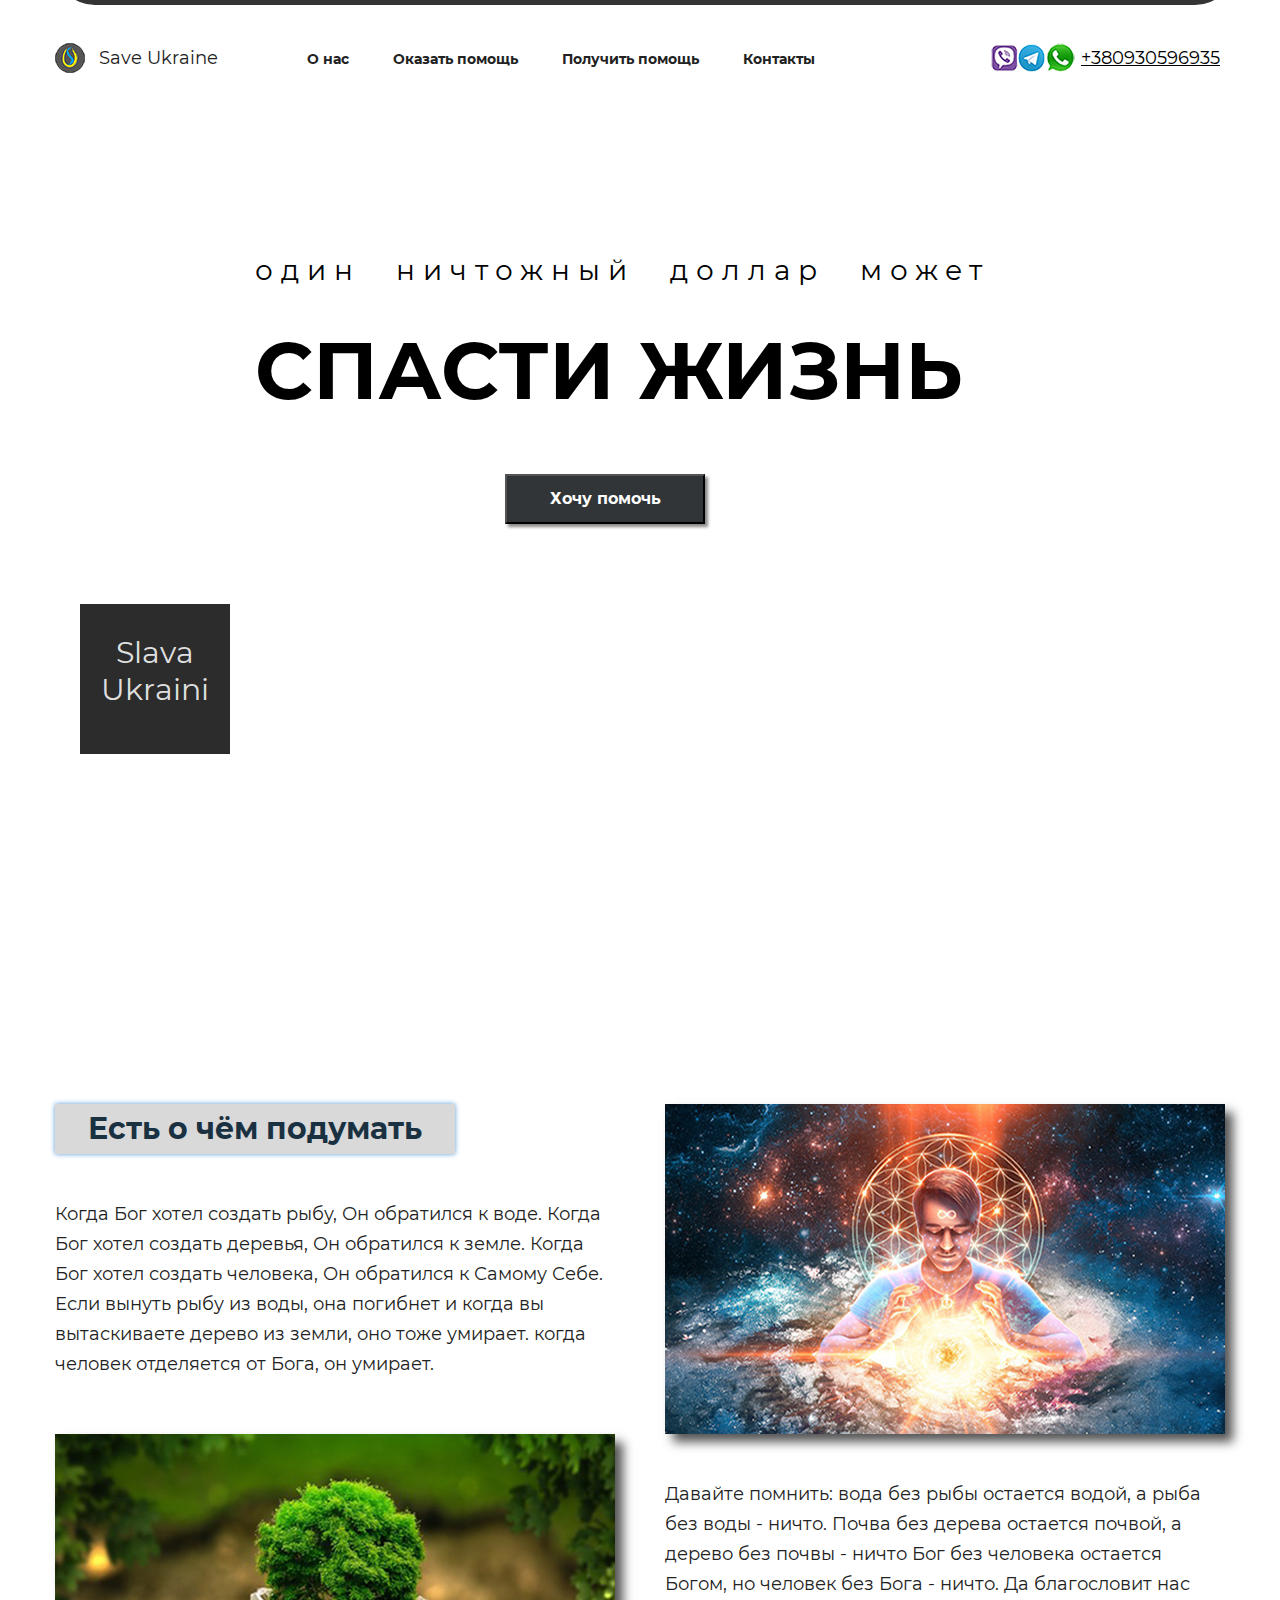
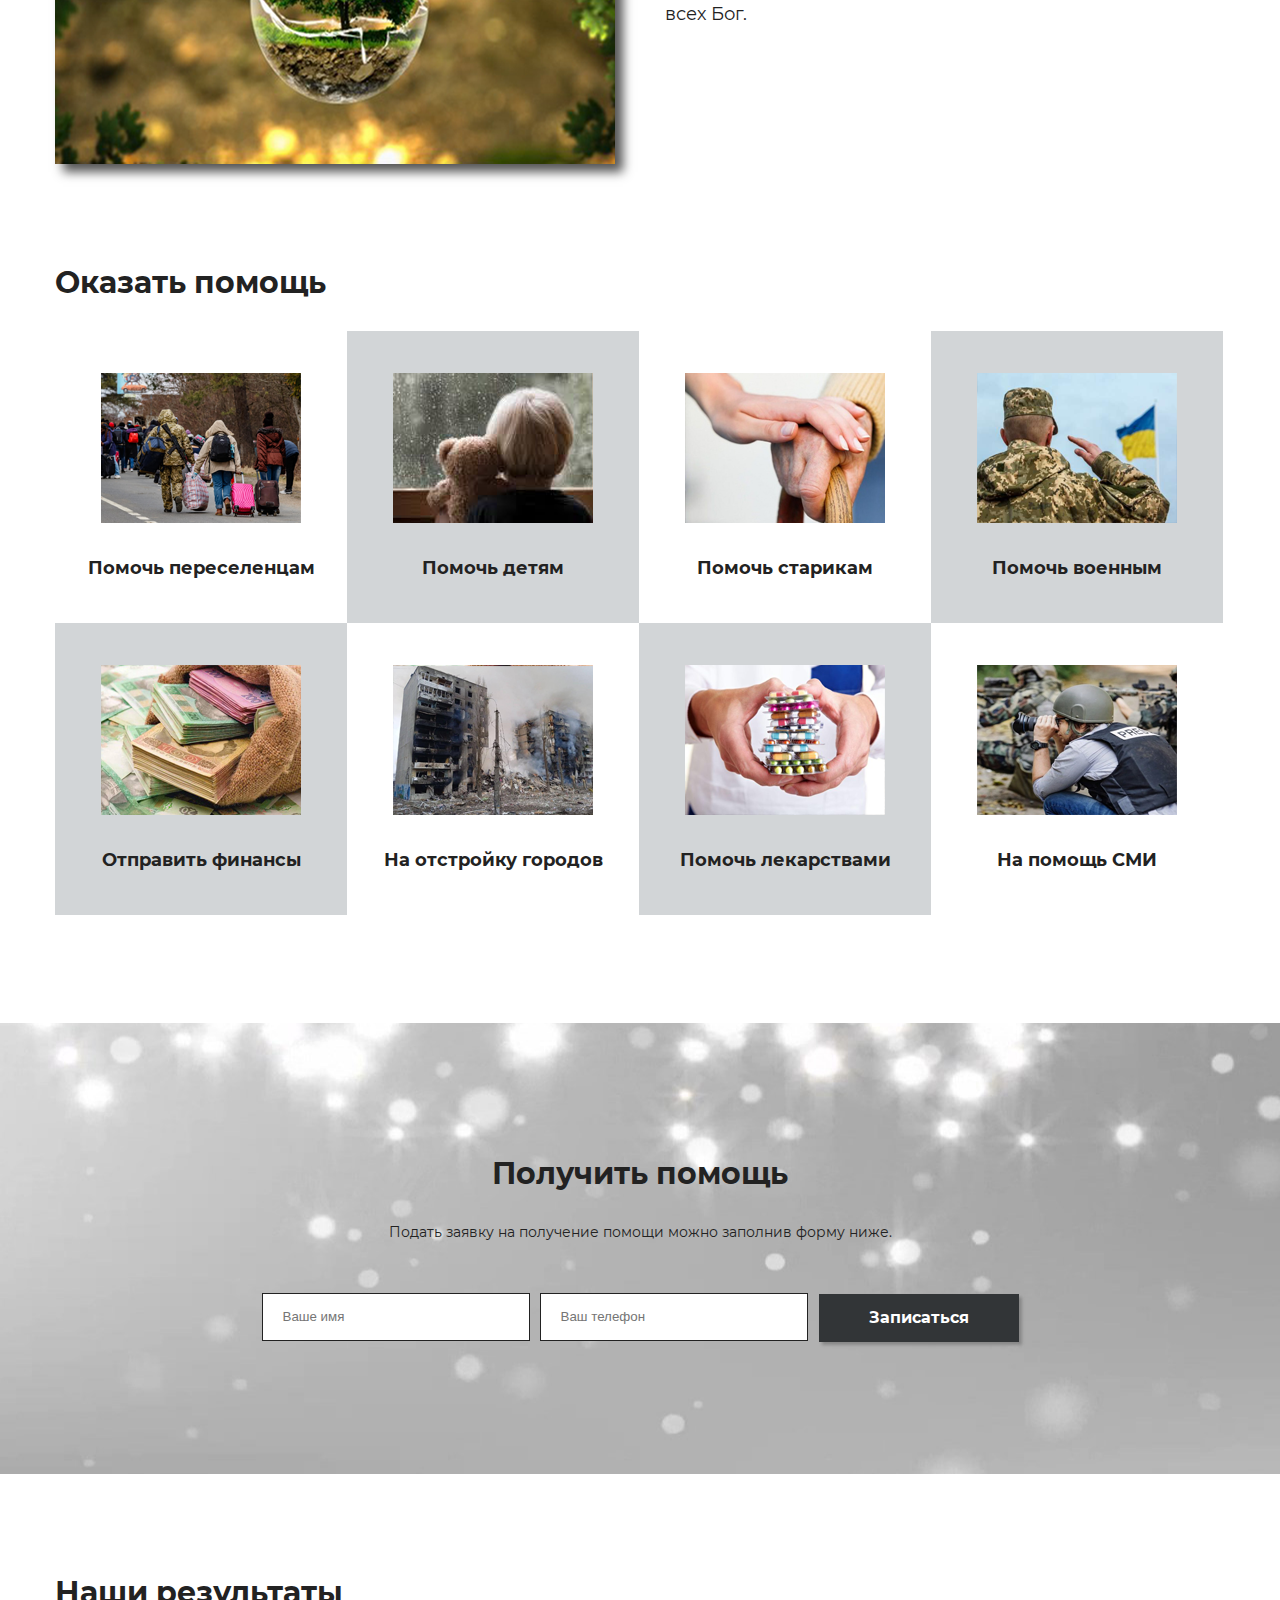
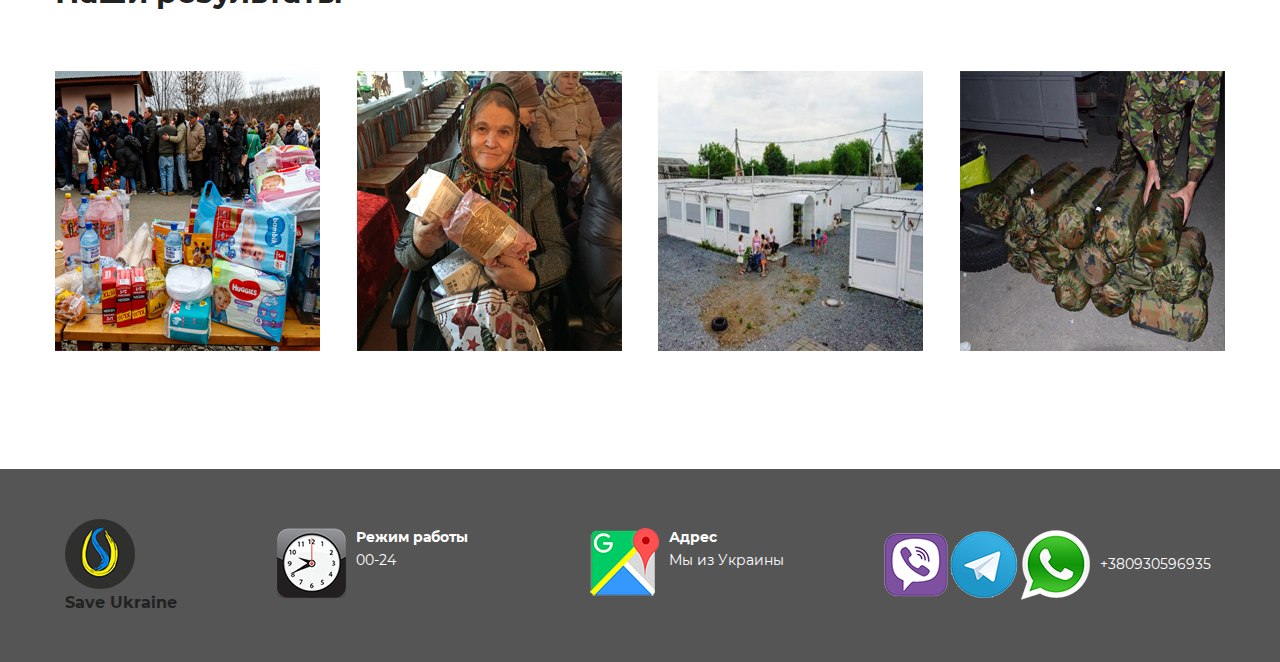
==== commit 4e70c1b6: "999" ====
--- a/index2.html
+++ b/index2.html
@@ -2,18 +2,15 @@
 <html lang="en" dir="ltr">
 <head>
     <meta charset="utf-8">
+    <meta name="viewport" content="width=device-width, initial-scale=1, shrink-to-fit=no">
     <link rel="stylesheet" href="css2/master2.css">
     <title>save-ukraine</title>
 </head>
 <body>
-<section>
-    <video id="video" src="img/171124_H1_005.mp4" autoplay muted loop >
+<section class="section-container">
+    <video id="video" src="img/output2.mp4" autoplay muted loop >
     </video>
-
-
-
     <div id="main-container">
-
         <div class="rectangle">
             <p class="par1">
                 God Save Ukraine!
@@ -25,10 +22,10 @@
                 <span>Save Ukraine</span>
             </div>
             <div id="main-header-menu">
-                <a href="#" class="menu-design">О нас</a>
-                <a href="#" class="menu-design">Оказать помощь</a>
-                <a href="#" class="menu-design">Получить помощь</a>
-                <a href="#" class="menu-design">Контакты</a>
+                <a href="#about-header" class="menu-design">О нас</a>
+                <a href="#services" class="menu-design">Оказать помощь</a>
+                <a href="#reserve" class="menu-design">Получить помощь</a>
+                <a href="#footer" class="menu-design">Контакты</a>
             </div>
 
             <div id="main-header-phone">
@@ -48,22 +45,20 @@
 
 </section>
 
-
-
-
 <div id="about">
     <div id="about-container">
         <div class="about-item">
             <div class="header" id="about-header">
                 <div class="about-box">
-                    <div class="about-text-box">Есть о чём подумать</div>
+                    <div class="about-text-box" >Есть о чём подумать</div>
                     <div class="about-text-box">Прочитай внимательно</div>
                     <div class="about-text-box">Сделай вывод</div>
                 </div>
             </div>
             <div class="about-text"> Когда Бог хотел создать рыбу, Он обратился к воде.
                 Когда Бог хотел создать деревья, Он обратился к земле.
-                Когда Бог хотел создать человека, Он обратился к Самому Себе
+                Когда Бог хотел создать человека, Он обратился к Самому Себе.
+
                 Если вынуть рыбу из воды, она погибнет и когда вы вытаскиваете дерево из земли, оно тоже умирает.
                 когда человек отделяется от Бога, он умирает.
             </div>
@@ -79,9 +74,9 @@
             </div>
         </div>
         <div class="about-item">
-            <div class="about-text"> Давайте помнить вода без рыбы остается водой, а рыба без воды - ничто.
+            <div class="about-text"> Давайте помнить: вода без рыбы остается водой, а рыба без воды - ничто.
                 Почва без дерева остается почвой, а дерево без почвы - ничто
-                Бог без человека 35остается Богом, но человек без Бога - ничто.
+                Бог без человека остается Богом, но человек без Бога - ничто.
                 Да благословит нас всех Бог.
             </div>
         </div>
@@ -93,35 +88,35 @@
         <div id="services-title" class="header"> Оказать помощь</div>
         <div id="service-items">
             <div class="service-items">
-                <div class="service-item-image"><img src="img/ser1.png"></div>
+                <div class="service-item-image"><img src="img/ser1.png" alt="user"></div>
                 <div class="service-item-text">Помочь переселенцам</div>
             </div>
             <div class="service-items-bg">
-                <div class="service-item-image"><img src="img/ser2.png"></div>
+                <div class="service-item-image"><img src="img/ser2.png" alt="user"></div>
                 <div class="service-item-text">Помочь детям</div>
             </div>
             <div class="service-items">
-                <div class="service-item-image"><img src="img/ser3.png"></div>
+                <div class="service-item-image"><img src="img/ser3.png" alt="user"></div>
                 <div class="service-item-text">Помочь старикам</div>
             </div>
             <div class="service-items-bg">
-                <div class="service-item-image"><img src="img/ser4.png"></div>
+                <div class="service-item-image"><img src="img/ser4.png" alt="user"></div>
                 <div class="service-item-text">Помочь военным</div>
             </div>
             <div class="service-items-bg">
-                <div class="service-item-image"><img src="img/ser5.png"></div>
+                <div class="service-item-image"><img src="img/ser5.png" alt="user"></div>
                 <div class="service-item-text">Отправить финансы</div>
             </div>
             <div class="service-items">
-                <div class="service-item-image"><img src="img/ser6.png"></div>
+                <div class="service-item-image"><img src="img/ser6.png" alt="user"></div>
                 <div class="service-item-text">На отстройку городов</div>
             </div>
             <div class="service-items-bg">
-                <div class="service-item-image"><img src="img/ser7.png"></div>
+                <div class="service-item-image"><img src="img/ser7.png" alt="user"></div>
                 <div class="service-item-text">Помочь лекарствами</div>
             </div>
             <div class="service-items">
-                <div class="service-item-image"><img src="img/ser8.png">
+                <div class="service-item-image"><img src="img/ser8.png" alt="user">
                 </div>
                 <div class="service-item-text">На помощь СМИ
                 </div>
@@ -144,10 +139,10 @@
     <div id="foto-container">
         <div id="foto-title" class="header">Наши результаты</div>
         <div id="foto-images">
-            <img src="img/foto1.png" alt="">
-            <img src="img/foto5.png" alt="">
-            <img src="img/foto3.png" alt="">
-            <img src="img/foto4.png" alt="">
+            <img class="foto-img-hov" src="img/foto1.png" alt="">
+            <img class="foto-img-hov" src="img/foto5.png" alt="">
+            <img class="foto-img-hov" src="img/foto3.png" alt="">
+            <img class="foto-img-hov" src="img/foto4.png" alt="">
         </div>
     </div>
 </div>
@@ -161,7 +156,7 @@
         </div>
             <div id="footer-time">
                 <div id=footer-time-image>
-                    <img src="img/png-clock.png">
+                    <img src="img/png-clock.png" alt="user">
                 </div>
                 <div id="footer-time-text">
                     <div id="footer-time-text-title">Режим работы</div>
@@ -170,7 +165,7 @@
             </div>
         <div id="footer-adress">
             <div id=footer-adress-image>
-                <img src="img/png-adres.png">
+                <img src="img/png-adres.png" alt="user">
             </div>
             <div id="footer-adress-text">
                 <div id="footer-adress-text-title">Адрес</div>
--- a/css2/master2.css
+++ b/css2/master2.css
@@ -48,7 +48,7 @@
 
 section {
   width: 100%;
-  height: 100vh;
+  height: 100%;
   position: relative;
   overflow: hidden;
 }
@@ -89,7 +89,7 @@
 }
 
 #main-header-menu {
-  margin-left: 90px;
+  margin: 0 auto;
 
 }
 
@@ -184,21 +184,21 @@
   height: 150px;
   background-color:rgb(44, 44, 44);
   position:relative;
-  top: -200px;
+  top: -250px;
   right: -80px;
 
   animation: render1 18s ease-in-out infinite;}
 
 @keyframes render1 {
-  0% {top: -250px; right: -80px;
+  0% {top: -300px; right: -80px;
     background-color:rgb(44, 44, 44);}
 
-  25% {top: -250px; right: -1200px;
+  25% {top: -300px; right: -1200px;
     background-color: rgb(78, 143, 232);
     border-radius: 50%;}
 
   50% {
-    top: -200px;
+    top: -250px;
     right: -1200px;
     background-color: rgb(225, 172, 0);
     border-radius: 100%;}
@@ -213,7 +213,7 @@
   font-size: 30px;
   color:rgba(255, 255, 255, 0.87);
   text-align:center;
-  padding: 30px;}
+  padding: 30px 20px;}
 
 
 .header {
@@ -225,20 +225,19 @@
 
 
 #about{
-  margin-top: 160px;
-  margin-bottom: 160px;
+  margin-top: 100px;
+  margin-bottom: 100px;
 }
 
 #about-container{
   max-width: 1170px;
-  margin-left: 250px;
+  margin: 0 auto;
   display: flex;
   flex-wrap: wrap;
   justify-content: space-between;
 
 }
 #about-container .about-item {
-
   max-width: 560px;
 
 
@@ -297,8 +296,7 @@
 
 #services-container {
   max-width: 1170px;
-  margin: 0;
-  margin-left: 200px;
+  margin: 0 auto;
 }
 
 #services-title {
@@ -308,7 +306,7 @@
 
 #services-title:hover {
   font-size: 31px;
-  text-shadow: 0px 0px 3px #1895f5;
+  text-shadow: 0 0 3px #1895f5;
 }
 
 #service-items {
@@ -334,6 +332,15 @@
   flex-direction: column;
 }
 
+#service-items .service-items-bg:hover {
+  box-shadow: 0 0 5px #525252 inset;
+}
+
+#service-items .service-items:hover {
+  box-shadow: 0 0 5px #50b5fc inset;
+}
+
+
 #service-items .service-items-bg {
   background: #d2d5d7;
 }
@@ -379,7 +386,7 @@
 
 #reserve-title:hover {
   font-size: 31px;
-  text-shadow: 0px 0px 3px #1895f5;
+  text-shadow: 0 0 3px #1895f5;
 }
 
 
@@ -439,7 +446,7 @@
 
 #foto-title:hover {
   font-size: 31px;
-  text-shadow: 0px 0px 3px #1895f5;
+  text-shadow: 0 0 3px #1895f5;
 }
 
 #foto-images {
@@ -447,6 +454,12 @@
   justify-content: space-between;
   align-items: center;
 }
+
+#foto-images .foto-img-hov:hover {
+  box-shadow: 0 0 7px #50b5fc;
+}
+
+
 
 #footer {
   background: #555555;
@@ -499,3 +512,994 @@
   margin-top: 25px;
   margin-left: 10px;
 }
+
+/*Adaptive*/
+
+@media screen and (max-width: 1200px) {
+  .section-container{
+    width: 1140px;
+  }
+  .rectangle  {
+    width: 95%;
+    margin: 0 auto;
+  }
+
+  #main-header {
+    width: 880px;
+    margin: 0 auto;
+  }
+
+  #main-header-logo {
+    width: 150px;
+  }
+}
+
+@media screen and (max-width: 1199px) {
+  .section-container {
+    width: 1024px;
+    height: 640px;
+    margin: 0 auto;
+    padding: 0;
+  }
+
+  #main-container{
+    height: 640px;
+  }
+
+  #main-header {
+    width: 800px;
+    margin-bottom: 40px;
+  }
+
+  #main-header-logo span {
+    font-size: 12px;
+    font-family: Monserrat-Bold, sans-serif
+  }
+
+  #main-header-menu {
+    margin-left: 10px;
+    display: flex;
+    align-items: center;
+    justify-content: center;
+  }
+  #main-header-phone {
+    padding: 0;
+    margin-left: 20px;
+  }
+
+  #main-header-phone span a {
+    font-size: 14px;
+  }
+  .menu-design {
+    text-align: center;
+  }
+
+  #main-content{
+    width: 700px;
+    margin: 0 auto;
+    padding: 0;
+  }
+
+  #main-title{
+    font-size: 60px;
+    display: flex;
+    align-items: center;
+    justify-content: center;
+  }
+
+  #main-items{
+    font-size: 20px;
+    display: flex;
+    align-items: center;
+    justify-content: center;
+  }
+
+  #main-button {
+    width: 20%;
+    margin-left: 390px;
+  }
+
+  .circle {
+    width: 100px;
+    height: 100px;
+    background-color:rgb(44, 44, 44);
+    position:relative;
+    top: -240px;
+    right: -10px;
+    animation: render1 10s ease-in-out infinite;}
+  @keyframes render1 {
+    0% {top: -240px; right: -10px;
+      background-color:rgb(44, 44, 44);}
+    25% {top: -290px; right: -10px;
+      background-color: rgb(78, 143, 232);
+      border-radius: 50%;}
+    50% {
+      top: -290px;
+      right: -400px;
+      background-color: rgb(225, 172, 0);
+      border-radius: 100%;}
+    75% {
+      top: -240px; right: -400px;
+      background-color: rgb(131, 185, 255);
+      border-radius: 50%;}
+  }
+   #slava-ukraini {
+    font-size: 20px;
+    color:rgba(255, 255, 255, 0.87);
+    text-align:center;
+    padding: 20px 10px;}
+
+#about {
+  margin: 0 auto;
+}
+
+  #about-container .about-item {
+    max-width: 960px;
+    margin: 0 auto;
+    display: flex;
+    flex-wrap: wrap;
+    justify-content: space-between;
+  }
+  .about-item .about-item-image {
+    margin-top: 20px;
+  }
+  .about-box {
+    margin-left: 250px;
+  }
+  .about-item .about-text {
+    text-align: center;
+  }
+
+  #services {
+    margin-top: 50px;
+  }
+
+  #services-container {
+   margin: 0 auto;
+  }
+
+  #service-items {
+    display: flex;
+    flex-wrap: wrap;
+    margin-left: 50px;
+  }
+
+  #service-items .service-items {
+    width: 255px;
+    height: 255px;
+    display: flex;
+    justify-content: center;
+    align-items: center;
+    flex-direction: column;
+  }
+
+  #service-items .service-items-bg {
+    width: 255px;
+    height: 255px;
+    display: flex;
+    justify-content: center;
+    align-items: center;
+    flex-direction: column;
+  }
+
+  #services-container, #foto-title {
+    margin-left: 10px;
+  }
+
+  #footer {
+   margin: 0 auto;
+  }
+
+  #footer-container {
+    width: 800px;
+    padding: 30px 0;
+    display: flex;
+    justify-content: space-between;
+    align-items: center;
+
+  }
+
+  #footer-header-logo img, #footer-time-image img, #footer-adress-image img {
+    max-width: 40px;
+  }
+  #footer-time, #footer-adress, #footer-header-phone {
+    margin-left: 20px;
+    padding: 0;
+  }
+  #footer-header-logo {
+
+  }
+
+  #footer-header-logo span {
+    font-size: 14px;
+    text-align: center;
+    margin: 0;
+    padding: 0;
+  }
+
+  #footer-header-logo {
+    display: flex;
+    justify-content: space-between;
+    align-items: center;}
+
+  #footer-header-phone img {
+    max-height: 40px;
+  }
+}
+
+@media screen and (max-width: 991px) {
+  .section-container {
+  width: 991px;
+  height: 600px;
+  margin: 0 auto;
+  padding: 0;
+}
+
+  #main-container{
+    height: 600px;
+  }
+
+  #main-header {
+    margin-bottom: 40px;
+  }
+
+  #main-header-logo span {
+    font-size: 10px;
+    font-family: Monserrat-Bold, sans-serif
+  }
+
+  #main-header-menu {
+    width: 550px;
+    display: flex;
+    justify-content: space-between;
+    align-items: center;
+  }
+
+  #main-header-phone {
+    padding: 0;
+    margin-left: 20px;
+  }
+
+  #main-header-phone span a {
+    font-size: 12px;
+    font-family: Monserrat-Bold, sans-serif;
+  }
+  .menu-design {
+    text-align: center;
+  }
+
+  #main-content{
+    width: 700px;
+    margin: 0 auto;
+    padding: 0;
+  }
+
+  #main-title{
+    font-size: 60px;
+    display: flex;
+    align-items: center;
+    justify-content: center;
+  }
+
+  #main-items{
+    font-size: 20px;
+    display: flex;
+    align-items: center;
+    justify-content: center;
+  }
+
+  #main-button {
+    width: 20%;
+    margin-left: 390px;
+  }
+
+  .circle {
+    width: 100px;
+    height: 100px;
+    background-color:rgb(44, 44, 44);
+    position:relative;
+    top: -180px;
+    right: -10px;
+    animation: render1 10s ease-in-out infinite;}
+  @keyframes render1 {
+    0% {top: -180px; right: -10px;
+      background-color:rgb(44, 44, 44);}
+    25% {top: -230px; right: -10px;
+      background-color: rgb(78, 143, 232);
+      border-radius: 50%;}
+    50% {
+      top: -230px;
+      right: -400px;
+      background-color: rgb(225, 172, 0);
+      border-radius: 100%;}
+    75% {
+      top: -180px; right: -400px;
+      background-color: rgb(131, 185, 255);
+      border-radius: 50%;}
+  }
+  #slava-ukraini {
+    font-size: 20px;
+    color:rgba(255, 255, 255, 0.87);
+    text-align:center;
+    padding: 20px 10px;}
+
+  #about {
+    margin: 0 auto;
+  }
+
+  #about-container .about-item {
+    max-width: 720px;
+    margin: 0 auto;
+    display: flex;
+    flex-wrap: wrap;
+    justify-content: space-between;
+  }
+  .about-item .about-item-image {
+    margin-top: 20px;
+  }
+  .about-box {
+    margin-left: 170px;
+    margin-top: 50px;
+    width: 80%;
+
+  }
+  .about-item .about-text {
+    text-align: center;
+    margin-top: 0;
+    padding-top: 0;
+
+  }
+
+  #services {
+    margin-top: 50px;
+  }
+
+  #services-container {
+    margin: 0 auto;
+  }
+
+  #service-items {
+    display: flex;
+    flex-wrap: wrap;
+  }
+
+  #service-items .service-items {
+    width: 230px;
+    height: 230px;
+    display: flex;
+    justify-content: center;
+    align-items: center;
+    flex-direction: column;
+  }
+
+  #service-items .service-items-bg {
+    width: 230px;
+    height: 230px;
+    display: flex;
+    justify-content: center;
+    align-items: center;
+    flex-direction: column;
+  }
+
+  #services-container, #foto-title {
+    margin-left: 50px;
+  }
+
+  #foto-images {
+    width: 991px;
+  }
+  .foto-img-hov {
+    width: 230px;
+    height: 230px;
+  }
+
+  #footer {
+    margin: 0 auto;
+  }
+
+  #footer-container {
+    width: 720px;
+    padding: 30px 0;
+    display: flex;
+    justify-content: space-between;
+    align-items: center;
+
+  }
+
+  #footer-header-logo img, #footer-time-image img, #footer-adress-image img {
+    max-width: 35px;
+  }
+  #footer-time, #footer-adress, #footer-header-phone {
+    margin-left: 10px;
+    padding: 0;
+  }
+  #footer-header-logo {
+
+  }
+
+  #footer-header-logo span {
+    font-size: 12px;
+    text-align: center;
+    margin-left: 10px;
+    padding: 0;
+  }
+
+  #footer-header-logo {
+    display: flex;
+    justify-content: space-between;
+    align-items: center;
+  }
+
+
+  #footer-header-phone img {
+    max-height: 30px;
+  }
+
+  #footer-time-text-title, #footer-adress-text-title, #footer-adress-text-descrip,
+  #footer-header-phone span {
+    font-size: 12px;
+  }
+
+  #footer-header-phone {
+  max-height: 30px;
+  }
+  #footer-header-phone span {
+    margin: 10px;
+    padding: 0;
+  }
+
+}
+
+@media screen and (max-width: 767px) {
+  .section-container {
+    width: 767px;
+    height: 460px;
+    margin: 0 auto;
+    padding: 0;
+  }
+
+  #main-container{
+    height: 460px;
+    margin-bottom: 40px;
+  }
+
+  #main-header {
+    width: 540px;
+    padding-top: 20px;
+    padding-bottom: 0;
+    margin-bottom: 20px;
+  }
+
+  #main-header-logo span {
+    font-size: 10px;
+    font-family: Monserrat-Bold, sans-serif
+  }
+
+  #main-header-menu {
+    width: 540px;
+    display: flex;
+    justify-content: space-between;
+    align-items: center;
+  }
+
+  #main-header-phone {
+    padding: 0;
+    margin-left: 20px;
+    font-size: 10px;
+    font-family: Monserrat-Bold, sans-serif;
+  }
+
+  #main-header-menu a {
+    font-size: 16px;
+  }
+
+  #main-content{
+    width: 540px;
+    margin: 0 auto;
+    padding: 0;
+  }
+
+  #main-title{
+    font-size: 45px;
+    display: flex;
+    align-items: center;
+    justify-content: center;
+  }
+
+  #main-items{
+    font-size: 14px;
+    font-family: Monserrat-Bold, sans-serif;
+    display: flex;
+    align-items: center;
+    justify-content: center;
+    padding: 0;
+  }
+
+  #main-button {
+    width: 18%;
+    margin-top: 0;
+    margin-left: 300px;
+    padding: 0;
+  }
+
+  .circle {
+    width: 70px;
+    height: 70px;
+    background-color:rgb(44, 44, 44);
+    padding-bottom: 10px;
+    position:relative;
+    top: -230px;
+    right: -10px;
+    animation: render1 10s ease-in-out infinite;}
+  @keyframes render1 {
+    0% {top: -230px; right: -10px;
+      background-color:rgb(44, 44, 44);}
+    25% {top: -260px; right: -10px;
+      background-color: rgb(78, 143, 232);
+      border-radius: 50%;}
+    50% {
+      top: -260px;
+      right: -200px;
+      background-color: rgb(225, 172, 0);
+      border-radius: 100%;}
+    75% {
+      top: -230px; right: -200px;
+      background-color: rgb(131, 185, 255);
+      border-radius: 50%;}
+  }
+  #slava-ukraini {
+    font-size: 14px;
+    color:rgba(255, 255, 255, 0.87);
+    text-align:center;
+    padding: 20px 10px;}
+
+  #about {
+    margin: 0 auto;
+  }
+
+  #about-container .about-item {
+    max-width: 540px;
+    margin: 0 auto;
+    display: flex;
+    flex-wrap: wrap;
+    justify-content: space-between;
+  }
+  .about-item .about-item-image {
+    margin-top: 20px;
+  }
+  .about-box {
+    margin-left: 100px;
+    margin-top: 50px;
+
+  }
+  .about-item .about-text {
+    text-align: center;
+    margin-top: 0;
+    padding-top: 0;
+  }
+
+  #about-header  {
+    font-size: 18px;
+    margin: 0;
+    padding: 0;
+  }
+  #about-header {
+    height: 80px;
+  }
+
+  #about-container .about-item .about-text-box {
+    font-size: 25px;
+    line-height: 50px;
+    text-align: center;
+  }
+
+  #services {
+   margin-top: 20px;
+    margin-bottom: 20px;
+    padding: 0;
+  }
+  #services-container {
+   width: 700px;
+  }
+
+  #service-items {
+    display: flex;
+    flex-wrap: wrap;
+    margin-left: 20px;
+  }
+
+  #service-items .service-items {
+    width: 300px;
+    height: 300px;
+    display: flex;
+    justify-content: center;
+    align-items: center;
+    flex-direction: column;
+  }
+
+  #service-items .service-items-bg {
+    width: 300px;
+    height: 300px;
+    display: flex;
+    justify-content: center;
+    align-items: center;
+    flex-direction: column;
+  }
+
+  #services-container, #foto-title {
+    margin-left: 40px;
+  }
+
+  .header {
+    height: 30px;
+  }
+
+  #reserve-container {
+    width: 80%;
+  }
+
+  #services-title .header, #foto-title {
+    font-size: 25px;
+    margin-left: 50px;
+  }
+
+  #foto{
+    margin-top: 20px;
+    margin-bottom: 20px;
+    padding: 0;
+  }
+
+  #foto-images {
+    width: 740px;
+  }
+  .foto-img-hov {
+    width: 180px;
+    height: 180px;
+  }
+
+  #footer {
+    margin: 0 auto;
+  }
+
+  #footer-container {
+    width: 540px;
+    padding: 30px 0;
+    display: flex;
+    justify-content: space-between;
+    align-items: center;
+
+  }
+
+  #footer-header-logo img, #footer-time-image img, #footer-adress-image img {
+    max-width: 20px;
+  }
+  #footer-time, #footer-adress, #footer-header-phone {
+    margin-left: 0;
+    padding: 0;
+
+  }
+  #footer-header-logo {
+
+  }
+
+  #footer-header-logo span {
+    font-size: 10px;
+    text-align: center;
+    margin-left: 10px;
+    padding: 0;
+  }
+
+  #footer-header-logo {
+    display: flex;
+    justify-content: space-between;
+    align-items: center;
+  }
+
+
+  #footer-header-phone img {
+    max-height: 20px;
+  }
+
+  #footer-time-text-title, #footer-time-text-descrip, #footer-adress-text-title, #footer-adress-text-descrip,
+  #footer-header-phone span {
+    font-size: 10px;
+  }
+
+  #footer-header-phone {
+    max-height: 30px;
+  }
+  #footer-header-phone span {
+    margin: 5px;
+    padding: 0;
+  }
+}
+
+@media screen and (max-width: 575px) {
+  .section-container {
+    width: 575px;
+    height: 300px;
+    margin: 0 auto;
+    padding: 0;
+  }
+
+  #main-container{
+    height: 300px;
+    margin-bottom: 40px;
+  }
+
+  #main-header {
+    width: 400px;
+    padding-top: 20px;
+    padding-bottom: 0;
+    margin-bottom: 20px;
+  }
+
+  #main-header-logo span {
+    font-size: 10px;
+    font-family: Monserrat-Bold, sans-serif
+  }
+
+  #main-header-menu {
+    display: none;
+  }
+
+  #main-header-phone {
+    padding: 0;
+    margin-left: 60px;
+  }
+  #main-header-phone span a {
+    font-size: 10px;
+  }
+
+
+  #main-content{
+    width: 400px;
+    margin: 0 auto;
+    padding: 0;
+  }
+
+  #main-title{
+    font-size: 45px;
+    display: flex;
+    align-items: center;
+    justify-content: center;
+    padding: 0;
+    margin-top: 20px;
+    margin-bottom: 30px;
+  }
+
+  #main-items{
+    font-size: 12px;
+    word-spacing: normal;
+    letter-spacing: normal;
+    font-family: Monserrat-Bold, sans-serif;
+    display: flex;
+    align-items: center;
+    justify-content: center;
+    padding: 0;
+  }
+
+  #main-button {
+    width: 15%;
+    height: 30px;
+    display: flex;
+    align-items: center;
+    justify-content: center;
+    margin-left: 250px;
+    padding: 0;
+    font-size: 10px;
+  }
+
+  .circle {
+    width: 60px;
+    height: 60px;
+    background-color:rgb(44, 44, 44);
+    padding-bottom: 10px;
+    position:relative;
+    top: -230px;
+    right: -10px;
+    animation: render1 15s ease-in-out infinite;}
+
+  @keyframes render1 {
+    0% {top: -230px; right: -10px;
+      background-color:rgb(44, 44, 44);}
+    25% {top: -120px; right: -10px;
+      background-color: rgb(78, 143, 232);
+      border-radius: 50%;}
+    50% {
+      top: -120px;
+      right: -400px;
+      background-color: rgb(225, 172, 0);
+      border-radius: 100%;}
+    75% {
+      top: -120px; right: -10px;
+      background-color: rgb(131, 185, 255);
+      border-radius: 50%;}
+  }
+  #slava-ukraini {
+    font-size: 12px;
+    color:rgba(255, 255, 255, 0.87);
+    text-align:center;
+    padding: 20px 10px;}
+
+  #about {
+    margin: 0 auto;
+  }
+
+  #about-container .about-item {
+    margin: 0 auto;
+    display: flex;
+    flex-wrap: wrap;
+    justify-content: space-between;
+  }
+
+  .about-item{
+    margin: 0;
+    padding: 0;
+  }
+
+  .about-item .about-item-image {
+    margin-top: 20px;
+  }
+  .about-box {
+    margin-left: 100px;
+    margin-top: 50px;
+
+  }
+  .about-item .about-text {
+    text-align: center;
+    margin-top: 0;
+    padding-top: 0;
+  }
+
+  .about-item .about-box {
+    height: 40px;
+    margin-top: 30px;
+    margin-left: 100px;
+  }
+  #about-container .about-item .about-text
+  {
+    margin: 30px 0;
+    padding: 0;
+    font-size: 16px;
+    line-height: 30px;
+    text-align: center;
+  }
+
+  #services {
+    margin-top: 20px;
+    margin-bottom: 20px;
+    padding: 0;
+  }
+  #services-container {
+    width: 575px;
+  }
+
+  #service-items {
+    display: flex;
+    flex-wrap: wrap;
+    margin-left: 20px;
+  }
+  #service-items .service-items {
+    width: 400px;
+    height: 400px;
+    display: flex;
+    justify-content: center;
+    align-items: center;
+    flex-direction: column;
+  }
+
+  #service-items .service-items-bg {
+    width: 400px;
+    height: 400px;
+    display: flex;
+    justify-content: center;
+    align-items: center;
+    flex-direction: column;
+    background-color: white;
+  }
+  .service-item-image img {
+  width: 400px;
+  }
+
+  #services-container, #foto-title {
+    margin-left: 40px;
+  }
+
+  .header {
+    height: 30px;
+  }
+
+  #reserve{
+    background-size: 1000px 400px;
+    background-position: center;
+    padding: 50px;
+    margin: 0;
+  }
+
+  #reserve-forma {
+    display: flex;
+    justify-content: center;
+    align-items: center;
+    flex-direction: column;
+
+  }
+
+  #services-title .header, #foto-title {
+    font-size: 25px;
+    margin-left: 50px;
+  }
+
+  #foto{
+    margin-top: 20px;
+    margin-bottom: 20px;
+    padding: 0;
+  }
+
+  #foto-images {
+    width: 575px;
+    display: flex;
+    justify-content: center;
+    align-items: center;
+    flex-direction: column;
+
+  }
+  .foto-img-hov {
+    width: 400px;
+    height: 400px;
+    margin-top: 10px;
+  }
+
+  #footer {
+    margin: 0 auto;
+  }
+
+  #footer-container {
+    width: 400px;
+    padding: 30px 0;
+    display: flex;
+    justify-content: space-between;
+    align-items: center;
+
+  }
+
+  #footer-header-logo img, #footer-time-image img, #footer-adress-image img {
+    max-width: 20px;
+  }
+  #footer-time, #footer-adress {
+   display: none;
+  }
+  #footer-header-logo {
+  margin-left: 50px;
+  }
+
+
+
+  #footer-header-logo span {
+    font-size: 10px;
+    text-align: center;
+    margin-left: 10px;
+    padding: 0;
+  }
+
+  #footer-header-logo {
+    display: flex;
+    justify-content: space-between;
+    align-items: center;
+  }
+
+
+  #footer-header-phone img {
+    max-height: 20px;
+  }
+
+  #footer-header-phone {
+    max-height: 30px;
+    margin-right: 50px;
+  }
+  #footer-header-phone span {
+    margin: 5px;
+    padding: 0;
+  }
+
+  }
